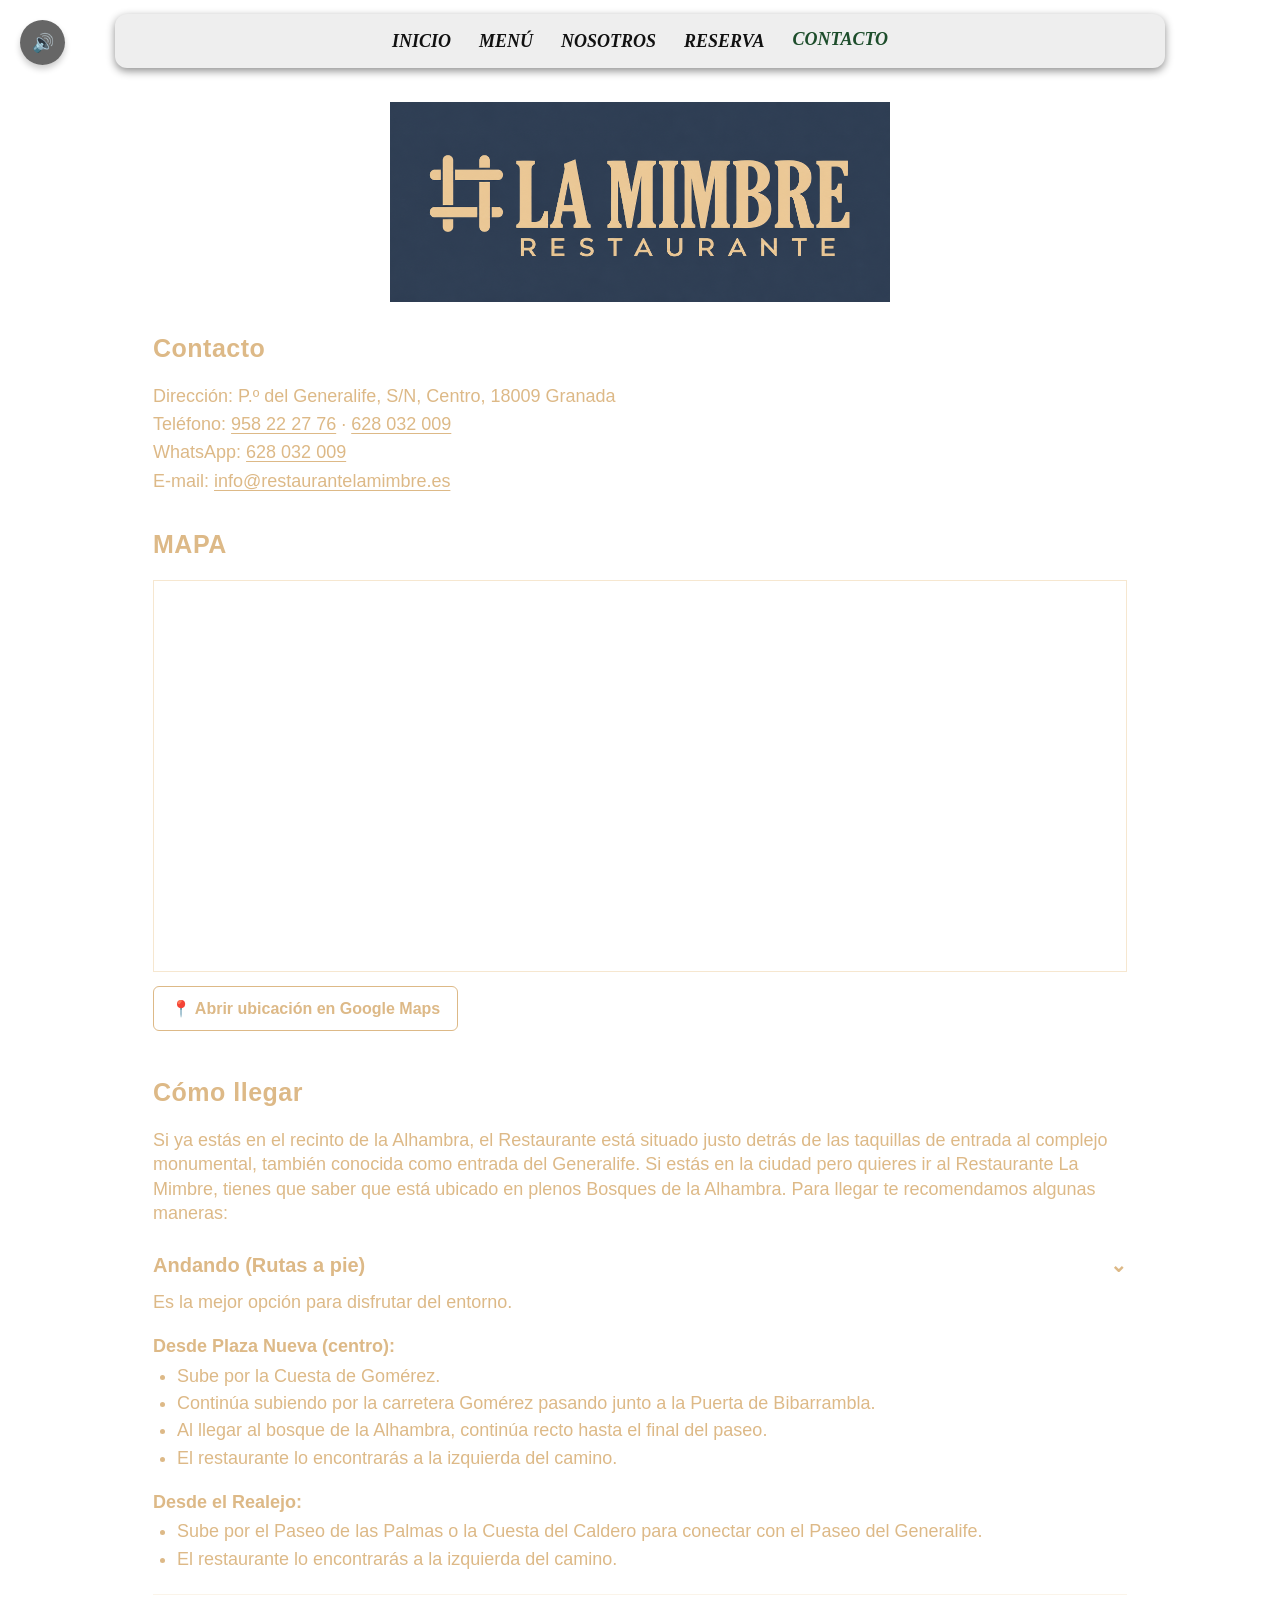
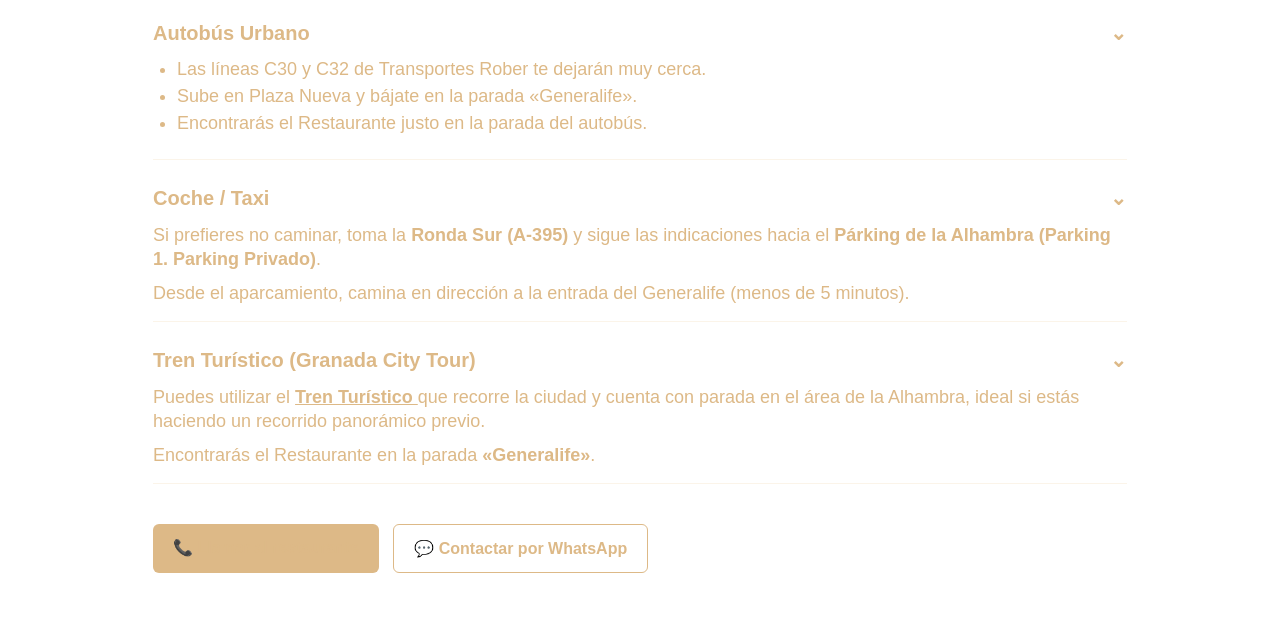
==== contacto.html @ 8bceaeaf "audio Global" ====
<!DOCTYPE html>
<html lang="es">
<head>
  <meta charset="UTF-8">
  <meta name="viewport" content="width=device-width, initial-scale=1.0">
  <meta name="description" content="Contacto, ubicación y cómo llegar al Restaurante La Mimbre en Granada.">
  <title>Contacto | Restaurante La Mimbre</title>

  <!-- Estilos del navbar unificado y de la página de contacto -->
  <link rel="stylesheet" href="inicio-styles.css">
  <link rel="stylesheet" href="contacto-styles.css">
  <!--Estilos boton sonido-->
  <link rel="stylesheet" href="botonAudioGlobal.css">

  <!-- Scripts de la navegación unificada y de interacción de contacto -->
  <script src="inicio-main.js" defer></script>
  <script src="contacto-main.js" defer></script>
  <!--conexion con audioGlobal.js-->
  <script src="audioGlobal.js" defer></script>
</head>

<body>
    <!-- Audio y Botón Global -->
    <audio id="mi-audio" src="audio/audio1.mp3" preload="auto"></audio>
    <button id="audio-btn">🔊</button>
  <!-- ==================== NAVEGACIÓN UNIFICADA ==================== -->
  <header class="cabecera">
    <nav class="nav">
      <a href="index.html" class="logo-mini">LA MIMBRE</a>

      <button class="menu-toggle" id="menuToggle" aria-label="Abrir menú">
        ☰
      </button>

      <div class="nav-links" id="navLinks">
        <a href="index.html">INICIO</a>
        <a href="menu.html">MENÚ</a>
        <a href="nosotros.html">NOSOTROS</a>
        <a href="reserva.html">RESERVA</a>
        <a href="contacto.html" class="active">CONTACTO</a>
      </div>
    </nav>
  </header>

  <main class="contacto">

    <!-- CABECERA DE SECCIÓN -->
    <header class="contacto-header">
      <img
        src="img/Logotipo elegante de La Mimbre.png"
        alt="La Mimbre Restaurante"
        class="logo-restaurante"
      >
    </header>

    <!-- DATOS DE CONTACTO -->
    <section class="datos-contacto" aria-labelledby="titulo-contacto">
      <h2 id="titulo-contacto">Contacto</h2>

      <address>
        <p>
          <strong>Dirección:</strong>
          P.º del Generalife, S/N, Centro, 18009 Granada
        </p>

        <p>
          <strong>Teléfono:</strong>
          <a href="tel:+34958222776">958 22 27 76</a>
          ·
          <a href="tel:+34628032009">628 032 009</a>
        </p>

        <p>
          <strong>WhatsApp:</strong>
          <a href="https://wa.me/34628032009" target="_blank" rel="noopener noreferrer">
            628 032 009
          </a>
        </p>

        <p>
          <strong>E-mail:</strong>
          <a href="mailto:info@restaurantelamimbre.es">
            info@restaurantelamimbre.es
          </a>
        </p>
      </address>
    </section>

    <!-- MAPA -->
    <section class="mapa-section" aria-labelledby="titulo-mapa">
      <div class="section-title">
        <h2 id="titulo-mapa">MAPA</h2>
      </div>

      <div class="mapa-wrapper">
        <iframe
          title="Ubicación del Restaurante La Mimbre en Granada"
          src="https://www.google.com/maps?cid=11474208141395681330&hl=es&gl=ES&output=embed"
          loading="lazy"
          referrerpolicy="no-referrer-when-downgrade"
          allowfullscreen>
        </iframe>
      </div>

      <a
        class="btn-mapa"
        href="https://www.google.com/maps?cid=11474208141395681330&g_mp=CiVnb29nbGUubWFwcy5wbGFjZXMudjEuUGxhY2VzLkdldFBsYWNlEAMYASAF&hl=es&gl=ES&source=embed"
        target="_blank"
        rel="noopener noreferrer">
        📍 Abrir ubicación en Google Maps
      </a>
    </section>

    <!-- CÓMO LLEGAR -->
    <section class="como-llegar" aria-labelledby="titulo-como-llegar">
      <h2 id="titulo-como-llegar">Cómo llegar</h2>

      <p class="introduccion">
        Si ya estás en el recinto de la Alhambra, el Restaurante está situado
        justo detrás de las taquillas de entrada al complejo monumental,
        también conocida como entrada del Generalife.
        Si estás en la ciudad pero quieres ir al Restaurante La Mimbre,
        tienes que saber que está ubicado en plenos Bosques de la Alhambra.
        Para llegar te recomendamos algunas maneras:
      </p>

      <!-- ANDANDO -->
      <article class="ruta">
        <button class="ruta-titulo" type="button" aria-expanded="true">
          <span>Andando (Rutas a pie)</span>
          <span class="flecha" aria-hidden="true">⌄</span>
        </button>

        <div class="ruta-contenido">
          <p>Es la mejor opción para disfrutar del entorno.</p>

          <h3>Desde Plaza Nueva (centro):</h3>
          <ul>
            <li>Sube por la Cuesta de Gomérez.</li>
            <li>
              Continúa subiendo por la carretera Gomérez pasando junto
              a la Puerta de Bibarrambla.
            </li>
            <li>
              Al llegar al bosque de la Alhambra, continúa recto hasta
              el final del paseo.
            </li>
            <li>
              El restaurante lo encontrarás a la izquierda del camino.
            </li>
          </ul>

          <h3>Desde el Realejo:</h3>
          <ul>
            <li>
              Sube por el Paseo de las Palmas o la Cuesta del Caldero
              para conectar con el Paseo del Generalife.
            </li>
            <li>El restaurante lo encontrarás a la izquierda del camino.</li>
          </ul>
        </div>
      </article>

      <!-- AUTOBÚS -->
      <article class="ruta">
        <button class="ruta-titulo" type="button" aria-expanded="true">
          <span>Autobús Urbano</span>
          <span class="flecha" aria-expanded="true">
            <span class="flecha" aria-hidden="true">⌄</span>
          </span>
        </button>

        <div class="ruta-contenido">
          <ul>
            <li>
              Las líneas C30 y C32 de Transportes Rober te dejarán muy cerca.
            </li>
            <li>
              Sube en Plaza Nueva y bájate en la parada «Generalife».
            </li>
            <li>
              Encontrarás el Restaurante justo en la parada del autobús.
            </li>
          </ul>
        </div>
      </article>

      <!-- COCHE / TAXI -->
      <article class="ruta">
        <button class="ruta-titulo" type="button" aria-expanded="true">
          <span>Coche / Taxi</span>
          <span class="flecha" aria-hidden="true">⌄</span>
        </button>

        <div class="ruta-contenido">
          <p>
            Si prefieres no caminar, toma la <strong>Ronda Sur (A-395)</strong>
            y sigue las indicaciones hacia el <strong>Párking de la Alhambra
            (Parking 1. Parking Privado)</strong>.
          </p>
          <p>
            Desde el aparcamiento, camina en dirección a la entrada del
            Generalife (menos de 5 minutos).
          </p>
        </div>
      </article>

      <!-- TREN TURÍSTICO -->
      <article class="ruta">
        <button class="ruta-titulo" type="button" aria-expanded="true">
          <span>Tren Turístico (Granada City Tour)</span>
          <span class="flecha" aria-hidden="true">⌄</span>
        </button>

        <div class="ruta-contenido">
          <p>
            Puedes utilizar el
            <a
              href="https://granada.city-tour.com/es"
              target="_blank"
              rel="noopener noreferrer">
              Tren Turístico
            </a>
            que recorre la ciudad y cuenta con parada en el área de la
            Alhambra, ideal si estás haciendo un recorrido panorámico previo.
          </p>

          <p>
            Encontrarás el Restaurante en la parada
            <strong>«Generalife»</strong>.
          </p>
        </div>
      </article>
    </section>

    <!-- ACCIONES -->
    <section class="acciones" aria-label="Acciones de contacto">
      <a class="boton boton-principal" href="tel:+34958222776">
        📞 Llamar al restaurante
      </a>

      <a
        class="boton boton-secundario"
        href="https://wa.me/34628032009"
        target="_blank"
        rel="noopener noreferrer">
        💬 Contactar por WhatsApp
      </a>
    </section>

  </main>

</body>
</html>
---- inicio-styles.css ----
/* =========================================================
   LA MIMBRE - INICIO Y ESTILOS DE NAVEGACIÓN UNIFICADOS
   Archivo: inicio-styles.css
   ========================================================= */

* {
    margin: 0;
    padding: 0;
    box-sizing: border-box;
}

html {
    scroll-behavior: smooth;
}

body {
    background-color: #1d4d2b; /* Verde original */
    color: #ffffff;
    font-family: Arial, Helvetica, sans-serif;
    line-height: 1.35;
    width: 100%;
    transition: background-color 0.3s ease, color 0.3s ease;
}

img {
    display: block;
    max-width: 100%;
}

a {
    color: inherit;
}

/* ---------- VARIABLES DE TEMA ---------- */
:root {
    --verde: #1d4d2b;
    --verde-oscuro: #153c21;
    --crema: #f1eee8;
    --marron: #713700;
    --negro: #111111;
    --blanco: #ffffff;
    
    /* Configuración Navbar Modo Claro */
    --nav-bg: #eeeeee;
    --nav-text: #111111;
    --sombra: 0 3px 8px rgba(0, 0, 0, 0.45);
}

/* ---------- REGLAS DE MODO OSCURO GLOBAL ---------- */
body.dark-mode {
    --nav-bg: #1e1e1e;
    --nav-text: #f0f0f0;
    background-color: #121212 !important;
    color: #e0e0e0 !important;
}

body.dark-mode .nav,
body.dark-mode .nav-links {
    background-color: var(--nav-bg) !important;
}

body.dark-mode .nav-links a,
body.dark-mode .logo-mini,
body.dark-mode .lang-selector,
body.dark-mode .menu-toggle {
    color: var(--nav-text) !important;
}

body.dark-mode .nav-links a:hover,
body.dark-mode .nav-links a.active {
    color: #81c784 !important;
}

/* ---------- NAVEGACIÓN ---------- */

.cabecera {
    position: sticky;
    top: 0;
    z-index: 1000;
    padding: 14px 0;
    background: transparent;
    width: 100%;
}

.nav {
    width: min(90%, 1050px);
    margin: 0 auto;
    min-height: 54px;
    padding: 0 20px;
    display: flex;
    align-items: center;
    justify-content: space-between;
    background-color: var(--nav-bg);
    border-radius: 12px;
    box-shadow: var(--sombra);
    position: relative;
    transition: background-color 0.3s ease;
}

.logo-mini {
    display: none;
}

.nav-links {
    display: flex;
    align-items: center;
    justify-content: center;
    gap: 28px;
    width: 100%;
}

.nav-links a {
    color: var(--nav-text);
    text-decoration: none;
    font-family: Georgia, "Times New Roman", serif;
    font-weight: bold;
    font-style: italic;
    font-size: 18px;
    transition: 0.25s;
}

.nav-links a:hover,
.nav-links a.active {
    transform: translateY(-2px);
    color: var(--verde);
}

/* ---------- CONTROLES DE MODO OSCURO E IDIOMA ---------- */

.nav-controls {
    display: flex;
    align-items: center;
    gap: 12px;
    z-index: 1001;
}

.control-btn {
    background: transparent;
    border: none;
    font-size: 1.2rem;
    cursor: pointer;
    transition: transform 0.2s ease;
}

.control-btn:hover {
    transform: scale(1.15);
}

.lang-selector {
    display: flex;
    align-items: center;
    gap: 4px;
    font-size: 0.85rem;
    font-weight: 600;
    color: var(--nav-text);
}

.lang-btn {
    background: transparent;
    border: none;
    color: var(--nav-text);
    cursor: pointer;
    font-weight: 600;
    opacity: 0.5;
    transition: opacity 0.2s;
}

.lang-btn.active, .lang-btn:hover {
    opacity: 1;
    text-decoration: underline;
}

.menu-toggle {
    display: none;
    border: 0;
    background: transparent;
    font-size: 28px;
    color: var(--nav-text);
    cursor: pointer;
    z-index: 1001;
}

/* ---------- ELEMENTOS GENERALES E INICIO ---------- */

.seccion {
    padding: 30px 20px;
}

.contenido-centro {
    max-width: 900px;
    margin: 0 auto 25px;
    text-align: center;
}

h2 {
    font-family: Impact, Haettenschweiler, "Arial Narrow Bold", sans-serif;
    letter-spacing: 0.5px;
}

.btn {
    display: inline-block;
    padding: 9px 16px;
    border: 1px solid #222222;
    border-radius: 10px;
    background-color: #eeeeee;
    color: #111111;
    text-decoration: none;
    cursor: pointer;
    font-family: Georgia, "Times New Roman", serif;
    font-size: 18px;
    box-shadow: var(--sombra);
    transition: transform 0.2s, background-color 0.2s;
}

.btn:hover {
    transform: translateY(-2px);
    background-color: #ffffff;
}

.hero {
    min-height: 270px;
    padding: 50px 20px 35px;
    display: flex;
    flex-direction: column;
    align-items: center;
    justify-content: center;
    gap: 22px;
}

.logo-principal {
    width: min(82%, 550px);
    border-radius: 12px;
    box-shadow: var(--sombra);
}

.platos {
    background-color: var(--verde);
}

body.dark-mode .platos,
body.dark-mode .equipo,
body.dark-mode .historia,
body.dark-mode .footer {
    background-color: transparent !important;
}

.platos h2,
.entorno h2,
.equipo h2 {
    font-size: 28px;
    margin-bottom: 8px;
}

.platos p,
.entorno p,
.equipo p {
    font-size: 17px;
}

.galeria-platos {
    width: min(100%, 850px);
    margin: 0 auto;
    display: grid;
    grid-template-columns: repeat(3, 1fr);
    gap: 4px;
}

.galeria-platos img {
    width: 100%;
    aspect-ratio: 1.45 / 1;
    object-fit: cover;
    transition: transform 0.25s, filter 0.25s;
}

.galeria-platos img:hover {
    transform: scale(1.03);
    filter: brightness(1.1);
    position: relative;
    z-index: 2;
}

.entorno {
    padding-bottom: 0;
}

.imagen-destacada {
    position: relative;
    width: 100%;
    height: 520px;
    margin: 20px 0 0;
    padding: 0;
    overflow: hidden;
    height: 520px;
    margin: 20px 0 0;
    padding: 0;
    overflow: hidden;
}

.imagen-destacada img {
    position: absolute;
    top: -10%;
    left: 0;
    position: absolute;
    top: -10%;
    left: 0;
    width: 100%;
    height: 120%;
    height: 120%;
    object-fit: cover;
    will-change: transform;
}

<<<<<<< HEAD
.equipo {
=======
/* ---------- EQUIPO ---------- */

.seccion equipo {
>>>>>>> 7772c8f0b1e383fd7a5dce664b2c5ea99a27043d
    background-color: var(--verde);
    margin-top: 30px;
    padding-top: 0;
    margin-top: 30px;
    padding-top: 0;
}

.equipo-contenido {
    width: min(100%, 950px);
    margin: auto;
    display: grid;
    grid-template-columns: 0.9fr 1.4fr;
    align-items: center;
    gap: 25px;
}

.foto-equipo {
    width: 100%;
    max-height: 330px;
    object-fit: cover;
    border-radius: 12px;
}

.equipo-contenido>div {
    text-align: center;
}

.cita {
    padding: 35px 25px;
    background-color: var(--marron);
    text-align: center;
}

body.dark-mode .cita {
    background-color: #242424 !important;
}

.cita blockquote {
    max-width: 850px;
    margin: auto;
    font-size: 18px;
    font-style: normal;
}

.autor-cita {
    margin-top: 15px;
    font-size: 15px;
}

.avatar {
    width: 55px;
    height: 55px;
    object-fit: cover;
    border-radius: 50%;
    margin: 0 auto 5px;
}

.historia {
    background-color: var(--verde);
}

.historia-imagen {
    position: relative;
    width: 100%;
    height: 400px;
    width: 100%;
    height: 400px;
    overflow: hidden;
}

.historia-imagen img {
    position: absolute;
    top: -10%;
    left: 0;
    position: absolute;
    top: -10%;
    left: 0;
    width: 100%;
    height: 120%;
    height: 120%;
    object-fit: cover;
    object-position: center;
    object-position: center;
    filter: grayscale(100%) brightness(0.55);
    will-change: transform;
    will-change: transform;
}

.historia-imagen h2 {
    position: absolute;
    top: 50%;
    left: 50%;
    width: 90%;
    transform: translate(-50%, -50%);
    text-align: center;
    font-size: clamp(22px, 4vw, 42px);
    color: white;
}

.footer {
    padding: 40px 20px 20px;
    background-color: var(--verde);
}

.footer-contenido {
    max-width: 1000px;
    margin: 0 auto;
    display: grid;
    grid-template-columns: 1fr 1fr;
    gap: 40px;
    align-items: start;
}

.logo-footer {
    width: min(100%, 380px);
    border-radius: 8px;
    display: block;
}

.footer-marca h2,
.footer-contacto h2 {
    margin-top: 15px;
    font-size: 22px;
    font-family: Impact, sans-serif;
    font-weight: normal;
}

.footer-contacto p {
    margin-bottom: 6px;
    font-size: 16px;
}

.footer-contacto a {
    text-decoration: underline;
}

.redes {
    display: flex;
    gap: 12px;
    margin-top: 20px;
}

.redes a {
    width: 42px;
    height: 42px;
    display: grid;
    place-items: center;
    border-radius: 50%;
    background-color: #eeeeee;
    color: #111111;
    font-size: 20px;
    font-weight: bold;
    text-decoration: none;
    transition: transform 0.2s, background-color 0.2s;
}

.redes a:hover {
    transform: translateY(-3px);
    background-color: #ffffff;
}

.copyright {
    max-width: 1000px;
    margin: 35px auto 0;
    padding-top: 15px;
    border-top: 1px solid rgba(255, 255, 255, 0.3);
    text-align: center;
    font-size: 13px;
}

/* ---------- RESPONSIVO (MÓVIL) ---------- */

@media (max-width: 800px) {
    .nav {
        width: 92%;
    }
    .nav-links {
        gap: 15px;
    }
    .nav-links a {
        font-size: 15px;
    }
    .equipo-contenido,
    .footer-contenido {
        grid-template-columns: 1fr;
        gap: 30px;
    }
}

@media (max-width: 600px) {
    body {
        font-size: 15px;
    }

    .cabecera {
        padding: 10px 0;
    }

    .nav {
        position: relative;
        min-height: 48px;
        justify-content: space-between;
        padding: 0 14px;
    }

    .logo-mini {
        display: block;
        color: var(--nav-text);
        text-decoration: none;
        font-family: Georgia, "Times New Roman", serif;
        font-weight: bold;
        font-style: italic;
        font-size: 16px;
    }

    .menu-toggle {
        display: block !important;
    }

    .nav-links {
        display: none;
        position: absolute;
        top: 55px;
        left: 0;
        right: 0;
        padding: 15px;
        flex-direction: column;
        gap: 16px;
        background-color: var(--nav-bg);
        border-radius: 10px;
        box-shadow: var(--sombra);
        z-index: 1000;
    }

    .nav-links.active {
        display: flex !important;
    }

    .nav-links a {
        font-size: 16px;
    }

    .hero {
        min-height: 230px;
        padding-top: 30px;
    }

    .logo-principal {
        width: 92%;
    }

    .galeria-platos {
        grid-template-columns: 1fr;
    }
}

.aparecer {
    opacity: 0;
    transform: translateY(20px);
    transition: opacity 0.7s ease, transform 0.7s ease;
}

.aparecer.mostrar {
    opacity: 1;
    transform: translateY(0);
}
---- contacto-styles.css ----
/* =========================================================
   CONTACTO - RESTAURANTE LA MIMBRE
   Archivo: contacto-styles.css
   ========================================================= */

:root {
<<<<<<< HEAD
  --azul-fondo: #2F3E53;
  --dorado: #DDB987;
  --dorado-claro: #f0c98d;
  --azul-enlace: #2498d8;
=======
  --azul-fondo:  #2F3E53;
  --dorado: #DDB987;
>>>>>>> 7772c8f0b1e383fd7a5dce664b2c5ea99a27043d
  --sombra: rgba(0, 0, 0, 0.20);
}

* {
  box-sizing: border-box;
}

html {
  scroll-behavior: smooth;
}

body {
  margin: 0;
  background: var(--azul-fondo);
  color: var(--dorado);
  font-family: Arial, Helvetica, sans-serif;
  line-height: 1.35;
  min-height: 100vh;
  transition: background-color 0.3s ease, color 0.3s ease;
}

/* ---------- MODO OSCURO (CAMBIA SOLO FONDO Y COLOR DE TEXTO) ---------- */
body.dark-mode {
  background-color: #121212 !important;
  color: #DDB987 !important;
}

body.dark-mode .ruta-titulo,
body.dark-mode h2,
body.dark-mode h3,
body.dark-mode p,
body.dark-mode address {
  color: #DDB987 !important;
}

body.dark-mode .btn-mapa,
body.dark-mode .boton-secundario {
  border-color: #DDB987 !important;
  color: #DDB987 !important;
}

body.dark-mode .btn-mapa:hover,
body.dark-mode .boton-secundario:hover {
  background: #DDB987 !important;
  color: #121212 !important;
}

a {
  color: var(--dorado);
}

a:hover {
  color: var(--dorado-claro);
}

/* ---------- CONTENEDOR PRINCIPAL ---------- */
.contacto {
  width: min(100%, 1050px);
  margin: 0 auto;
  padding: 20px 38px 60px;
}

/* LOGO DE SECCIÓN */
.logo-restaurante {
  display: block;
  width: min(100%, 500px);
  height: auto;
  margin: 0 auto 30px;
}

/* TÍTULOS */
h2 {
  margin: 0 0 18px;
  font-family: Arial, Helvetica, sans-serif;
  font-size: 25px;
  font-weight: 800;
}

h3 {
  margin: 20px 0 3px;
  font-size: 18px;
}

/* DATOS DE CONTACTO */
.datos-contacto {
  margin-bottom: 35px;
}

.datos-contacto address {
  font-style: normal;
  font-size: 18px;
}

.datos-contacto p {
  margin: 4px 0;
}

.datos-contacto strong {
  font-weight: 400;
}

.datos-contacto a {
  text-decoration: underline;
  text-underline-offset: 3px;
}

/* MAPA */
.mapa-section {
  margin-bottom: 45px;
}

.section-title {
  margin-bottom: 14px;
}

.mapa-wrapper {
  width: 100%;
  min-height: 390px;
  overflow: hidden;
  border: 1px solid rgba(230, 185, 120, 0.35);
  box-shadow: 0 8px 20px var(--sombra);
}

.mapa-wrapper iframe {
  display: block;
  width: 100%;
  height: 390px;
  border: 0;
}

.btn-mapa {
  display: inline-block;
  margin-top: 14px;
  padding: 11px 17px;
  border: 1px solid var(--dorado);
  border-radius: 6px;
  text-decoration: none;
  font-weight: 700;
  transition: 0.2s ease;
}

.btn-mapa:hover {
  background: var(--dorado);
  color: var(--azul-fondo);
}

/* CÓMO LLEGAR */
.como-llegar {
  font-size: 18px;
}

.introduccion {
  margin: 0 0 22px;
}

/* RUTAS (ACORDEÓN) */
.ruta {
  margin: 0 0 20px;
  padding-bottom: 5px;
  border-bottom: 1px solid rgba(230, 185, 120, 0.16);
}

.ruta-titulo {
  width: 100%;
  display: flex;
  align-items: center;
  justify-content: space-between;
  gap: 20px;
  padding: 5px 0;
  border: 0;
  background: transparent;
  color: var(--dorado);
  font: inherit;
  font-weight: 800;
  font-size: 20px;
  text-align: left;
  cursor: pointer;
}

.ruta-titulo[aria-expanded="false"] .flecha {
  transform: rotate(-90deg);
}

.ruta-contenido {
  overflow: hidden;
  max-height: 1000px;
  transition: max-height 0.3s ease, opacity 0.25s ease;
  opacity: 1;
}

.ruta-contenido p {
  margin: 6px 0 10px;
}

.ruta-contenido ul {
  margin: 5px 0 18px;
  padding-left: 24px;
}

.ruta-contenido li {
  margin: 3px 0;
}

.ruta-contenido a {
  font-weight: 700;
}

/* BOTONES DE ACCIÓN */
.acciones {
  display: flex;
  flex-wrap: wrap;
  gap: 14px;
  margin-top: 40px;
}

.boton {
  display: inline-block;
  padding: 13px 20px;
  border-radius: 6px;
  text-decoration: none;
  font-weight: 800;
  transition: 0.2s ease;
}

.boton-principal {
  background: var(--dorado);
  color: var(--azul-fondo);
}

.boton-principal:hover {
  background: var(--dorado-claro);
  color: var(--azul-fondo);
}

.boton-secundario {
  border: 1px solid var(--dorado);
  background: transparent;
  color: var(--dorado);
}

.boton-secundario:hover {
  background: var(--dorado);
  color: var(--azul-fondo);
}

/* RESPONSIVE */
@media (max-width: 700px) {
  .contacto {
    padding: 15px 20px 45px;
  }

  .datos-contacto address,
  .como-llegar {
    font-size: 16px;
  }

  .mapa-wrapper,
  .mapa-wrapper iframe {
    min-height: 300px;
    height: 300px;
  }

  .ruta-titulo {
    font-size: 18px;
  }

  .acciones {
    flex-direction: column;
  }

  .boton {
    text-align: center;
  }
}

@media (max-width: 420px) {
  .contacto {
    padding-left: 15px;
    padding-right: 15px;
  }
}

/* ACCESIBILIDAD */
button:focus-visible,
a:focus-visible {
  outline: 3px solid var(--azul-enlace);
  outline-offset: 3px;
}
---- botonAudioGlobal.css ----
/* Botón de sonido fijo arriba a la izquierda */
#audio-btn {
    position: fixed;
    top: 20px;
    left: 20px;
    z-index: 9999;
    background-color: rgba(0, 0, 0, 0.6);
    color: white;
    border: none;
    border-radius: 50%;
    width: 45px;
    height: 45px;
    font-size: 18px;
    cursor: pointer;
    display: flex;
    align-items: center;
    justify-content: center;
    box-shadow: 0 4px 6px rgba(0,0,0,0.2);
    transition: background-color 0.2s, transform 0.2s;
}

#audio-btn:hover {
    background-color: rgba(0, 0, 0, 0.8);
    transform: scale(1.05);
}
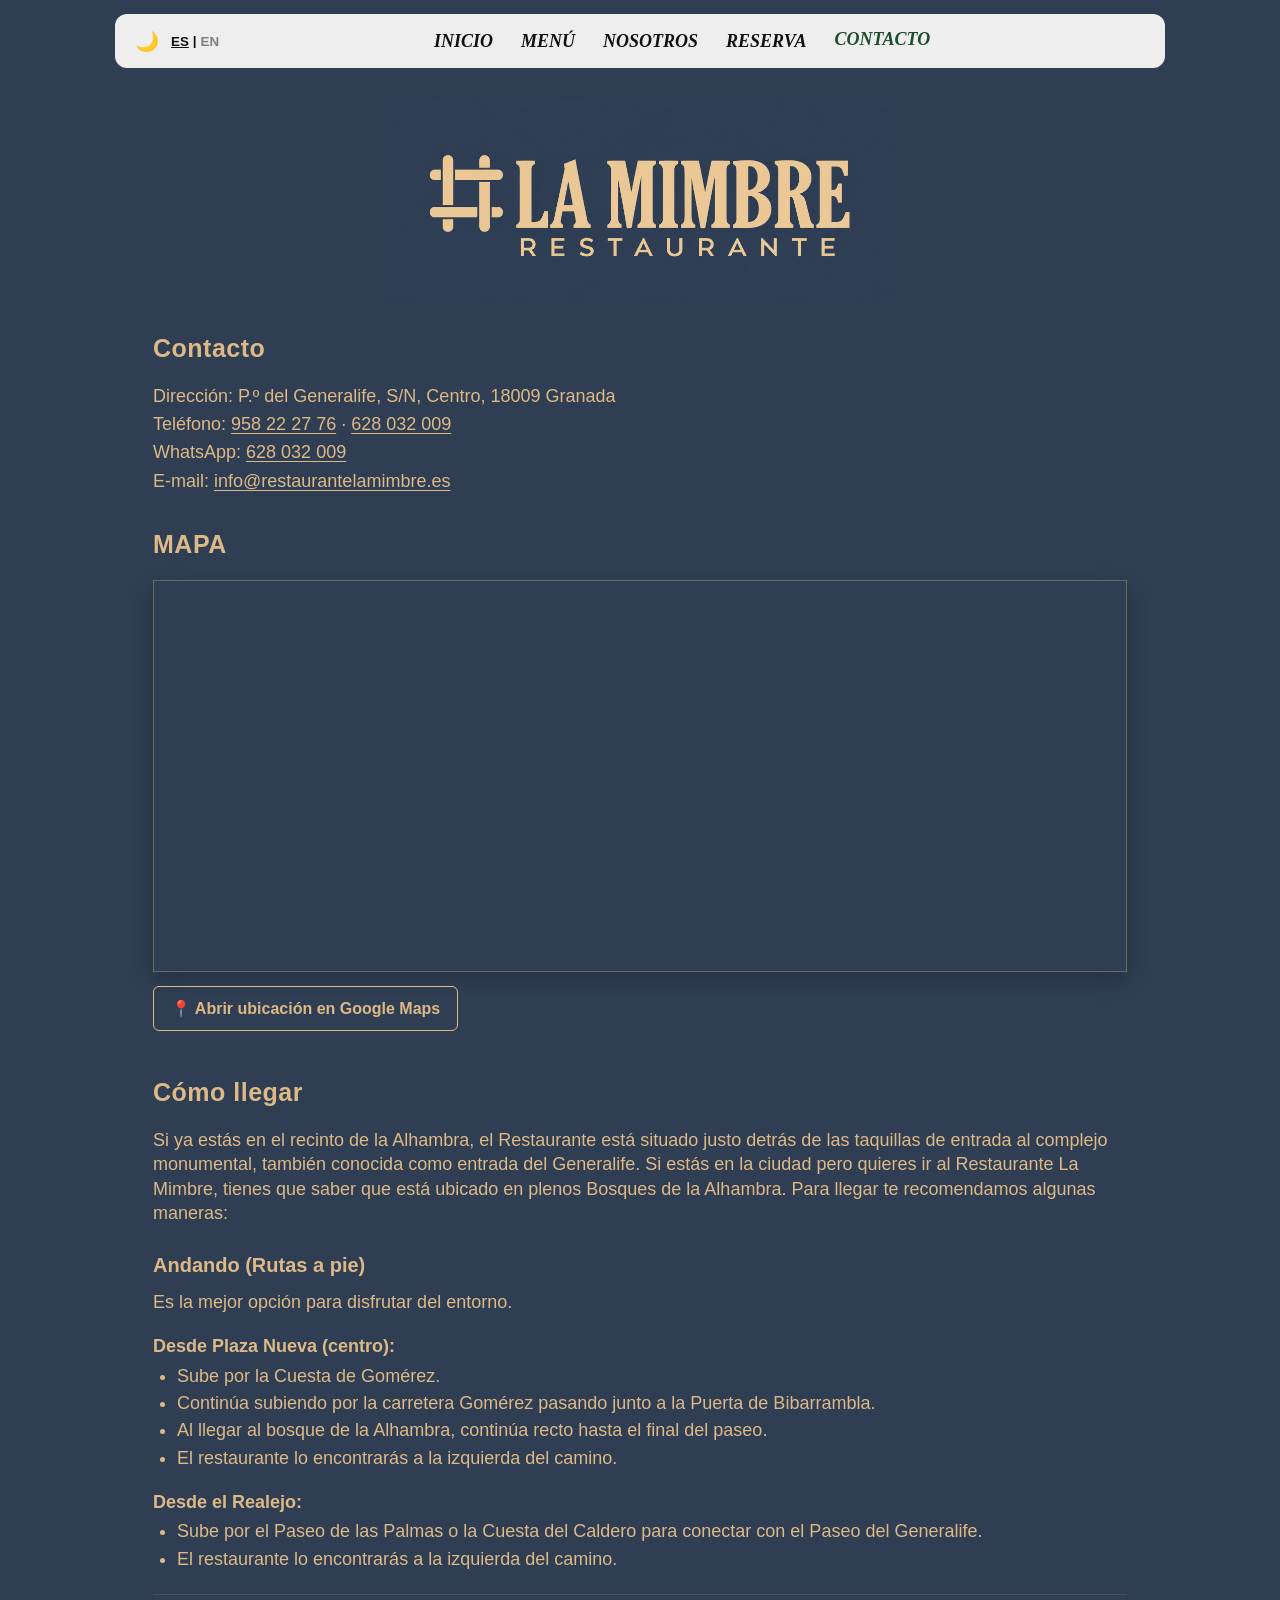
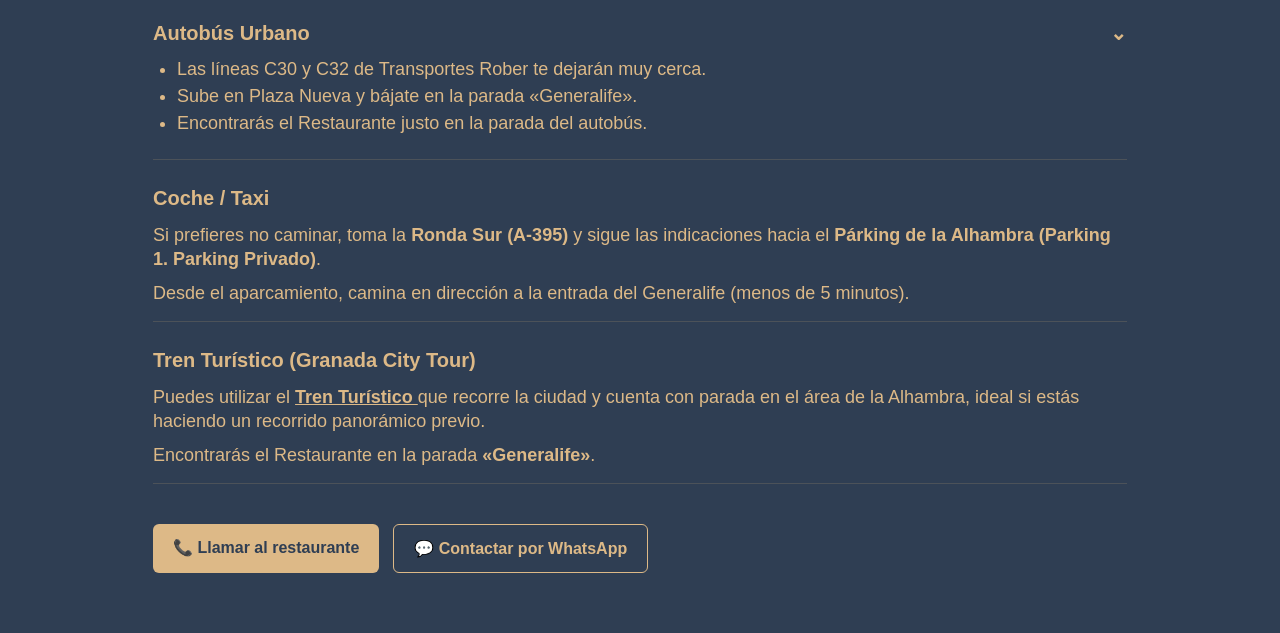
==== commit 8b6b49cc: "solucion navbar" ====
--- a/contacto.html
+++ b/contacto.html
@@ -9,42 +9,50 @@
   <!-- Estilos del navbar unificado y de la página de contacto -->
   <link rel="stylesheet" href="inicio-styles.css">
   <link rel="stylesheet" href="contacto-styles.css">
-  <!--Estilos boton sonido-->
-  <link rel="stylesheet" href="botonAudioGlobal.css">
 
   <!-- Scripts de la navegación unificada y de interacción de contacto -->
   <script src="inicio-main.js" defer></script>
   <script src="contacto-main.js" defer></script>
-  <!--conexion con audioGlobal.js-->
-  <script src="audioGlobal.js" defer></script>
+
+  <!-- Scripts de modo oscuro e idioma -->
+  <script src="theme-lang.js" defer></script>
 </head>
 
 <body>
-    <!-- Audio y Botón Global -->
-    <audio id="mi-audio" src="audio/audio1.mp3" preload="auto"></audio>
-    <button id="audio-btn">🔊</button>
+
   <!-- ==================== NAVEGACIÓN UNIFICADA ==================== -->
   <header class="cabecera">
-    <nav class="nav">
-      <a href="index.html" class="logo-mini">LA MIMBRE</a>
-
-      <button class="menu-toggle" id="menuToggle" aria-label="Abrir menú">
-        ☰
-      </button>
-
-      <div class="nav-links" id="navLinks">
-        <a href="index.html">INICIO</a>
-        <a href="menu.html">MENÚ</a>
-        <a href="nosotros.html">NOSOTROS</a>
-        <a href="reserva.html">RESERVA</a>
-        <a href="contacto.html" class="active">CONTACTO</a>
-      </div>
-    </nav>
+      <nav class="nav">
+          <a href="index.html" class="logo-mini">LA MIMBRE</a>
+
+          <!-- Controles de Modo Oscuro e Idioma -->
+          <div class="nav-controls">
+              <button id="themeToggle" class="control-btn" aria-label="Cambiar tema">🌙</button>
+              <div class="lang-selector">
+                  <button id="langEs" class="lang-btn active">ES</button>
+                  <span>|</span>
+                  <button id="langEn" class="lang-btn">EN</button>
+              </div>
+          </div>
+
+          <button class="menu-toggle" id="menuToggle" aria-label="Abrir menú">
+              ☰
+          </button>
+
+          <div class="nav-links" id="navLinks">
+              <a href="index.html" data-i18n="nav.home">INICIO</a>
+              <a href="menu.html" data-i18n="nav.menu">MENÚ</a>
+              <a href="nosotros.html" data-i18n="nav.about">NOSOTROS</a>
+              <a href="reserva.html" data-i18n="nav.reservations">RESERVA</a>
+              <a href="contacto.html" class="active" data-i18n="nav.contact">CONTACTO</a>
+          </div>
+      </nav>
   </header>
 
+  <!-- ==================== CONTENEDOR PRINCIPAL ==================== -->
   <main class="contacto">
 
-    <!-- CABECERA DE SECCIÓN -->
+    <!-- LOGO DE LA SECCIÓN -->
     <header class="contacto-header">
       <img
         src="img/Logotipo elegante de La Mimbre.png"
@@ -128,7 +136,6 @@
       <article class="ruta">
         <button class="ruta-titulo" type="button" aria-expanded="true">
           <span>Andando (Rutas a pie)</span>
-          <span class="flecha" aria-hidden="true">⌄</span>
         </button>
 
         <div class="ruta-contenido">
@@ -165,9 +172,7 @@
       <article class="ruta">
         <button class="ruta-titulo" type="button" aria-expanded="true">
           <span>Autobús Urbano</span>
-          <span class="flecha" aria-expanded="true">
-            <span class="flecha" aria-hidden="true">⌄</span>
-          </span>
+          <span class="flecha" aria-hidden="true">⌄</span>
         </button>
 
         <div class="ruta-contenido">
@@ -189,7 +194,6 @@
       <article class="ruta">
         <button class="ruta-titulo" type="button" aria-expanded="true">
           <span>Coche / Taxi</span>
-          <span class="flecha" aria-hidden="true">⌄</span>
         </button>
 
         <div class="ruta-contenido">
@@ -209,7 +213,6 @@
       <article class="ruta">
         <button class="ruta-titulo" type="button" aria-expanded="true">
           <span>Tren Turístico (Granada City Tour)</span>
-          <span class="flecha" aria-hidden="true">⌄</span>
         </button>
 
         <div class="ruta-contenido">
--- a/inicio-styles.css
+++ b/inicio-styles.css
@@ -310,13 +310,7 @@
     will-change: transform;
 }
 
-<<<<<<< HEAD
 .equipo {
-=======
-/* ---------- EQUIPO ---------- */
-
-.seccion equipo {
->>>>>>> 7772c8f0b1e383fd7a5dce664b2c5ea99a27043d
     background-color: var(--verde);
     margin-top: 30px;
     padding-top: 0;
@@ -506,6 +500,25 @@
     }
 }
 
+/* ---------- RESPONSIVO (MÓVIL) ---------- */
+
+@media (max-width: 800px) {
+    .nav {
+        width: 92%;
+    }
+    .nav-links {
+        gap: 15px;
+    }
+    .nav-links a {
+        font-size: 15px;
+    }
+    .equipo-contenido,
+    .footer-contenido {
+        grid-template-columns: 1fr;
+        gap: 30px;
+    }
+}
+
 @media (max-width: 600px) {
     body {
         font-size: 15px;
@@ -536,27 +549,31 @@
         display: block !important;
     }
 
+    /* ESCONDER POR DEFECTO EN MÓVIL */
     .nav-links {
-        display: none;
+        display: none !important;
         position: absolute;
-        top: 55px;
+        top: 60px;
         left: 0;
         right: 0;
-        padding: 15px;
+        padding: 20px;
         flex-direction: column;
         gap: 16px;
         background-color: var(--nav-bg);
         border-radius: 10px;
         box-shadow: var(--sombra);
         z-index: 1000;
-    }
-
+        text-align: center;
+    }
+
+    /* MOSTRAR CUANDO SE ACTIVA EL MENÚ */
     .nav-links.active {
         display: flex !important;
     }
 
     .nav-links a {
         font-size: 16px;
+        padding: 8px 0;
     }
 
     .hero {
--- a/contacto-styles.css
+++ b/contacto-styles.css
@@ -4,15 +4,10 @@
    ========================================================= */
 
 :root {
-<<<<<<< HEAD
   --azul-fondo: #2F3E53;
   --dorado: #DDB987;
   --dorado-claro: #f0c98d;
   --azul-enlace: #2498d8;
-=======
-  --azul-fondo:  #2F3E53;
-  --dorado: #DDB987;
->>>>>>> 7772c8f0b1e383fd7a5dce664b2c5ea99a27043d
   --sombra: rgba(0, 0, 0, 0.20);
 }
 
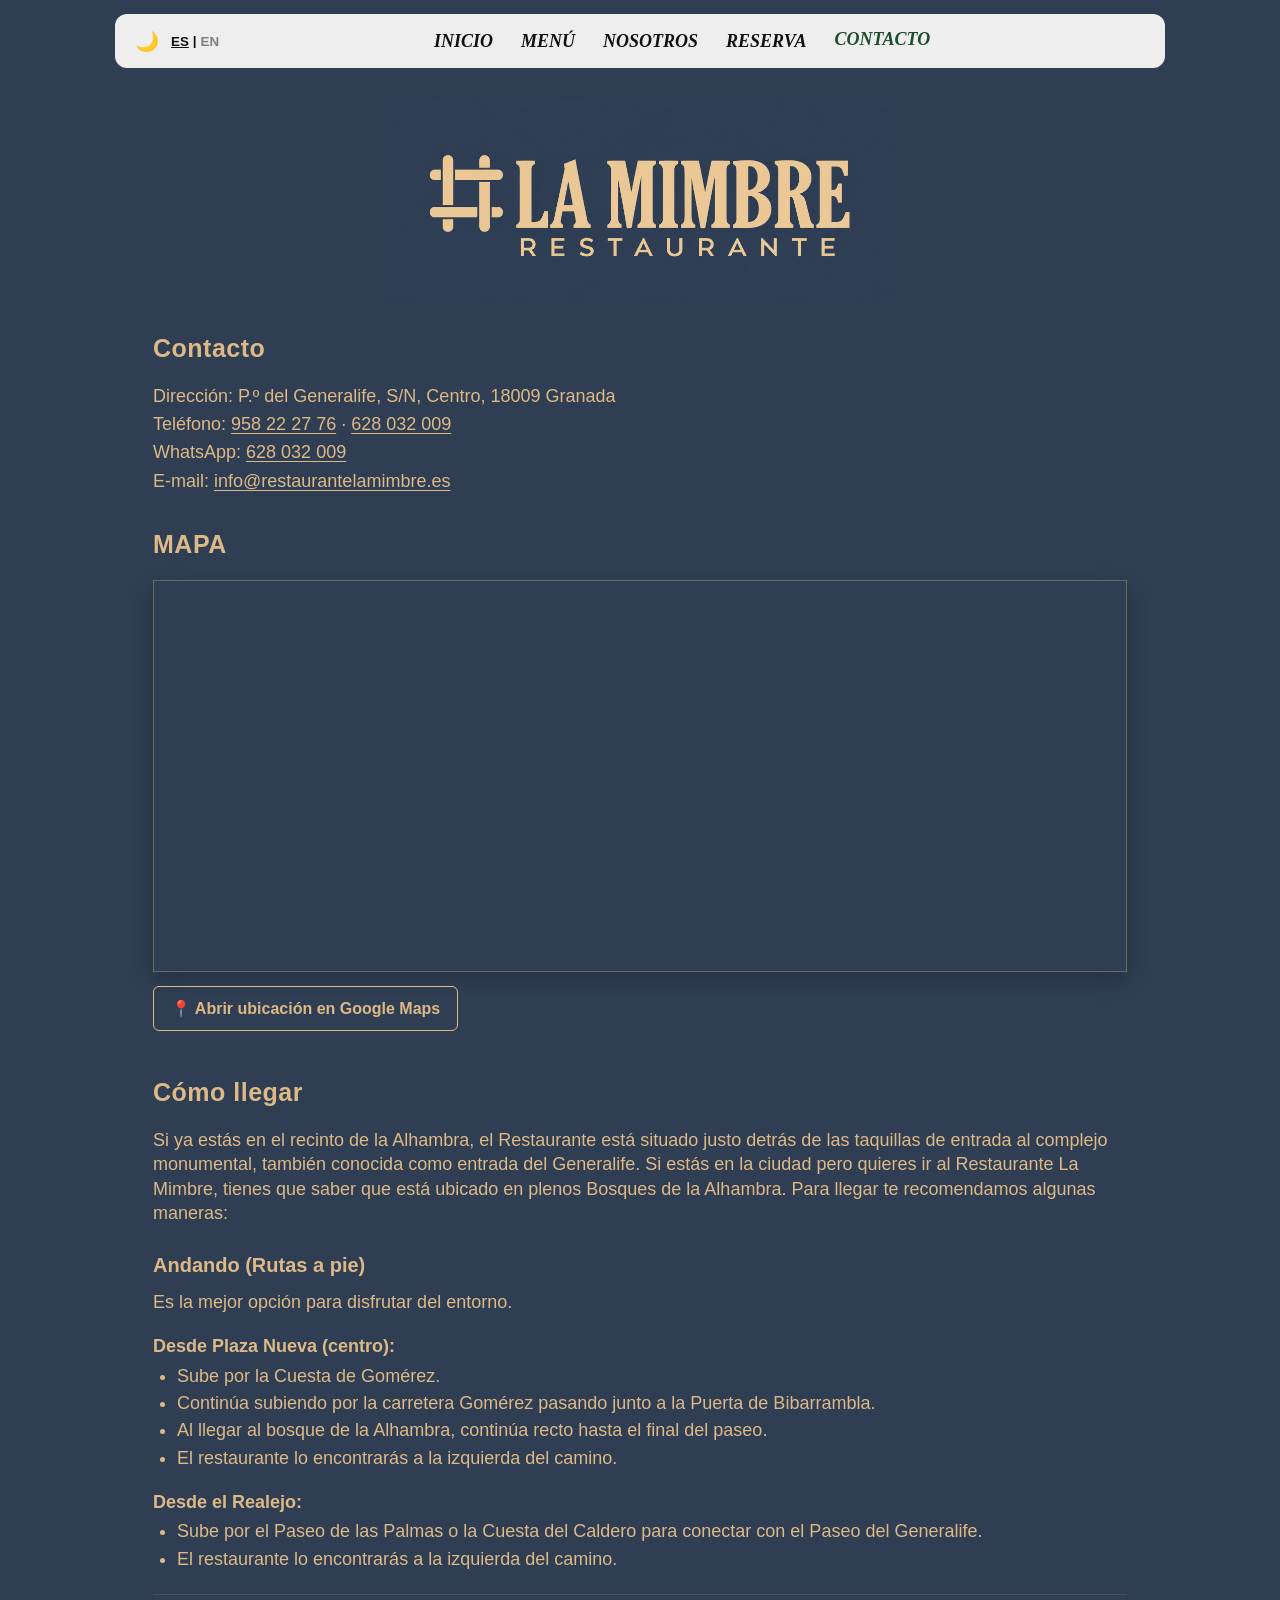
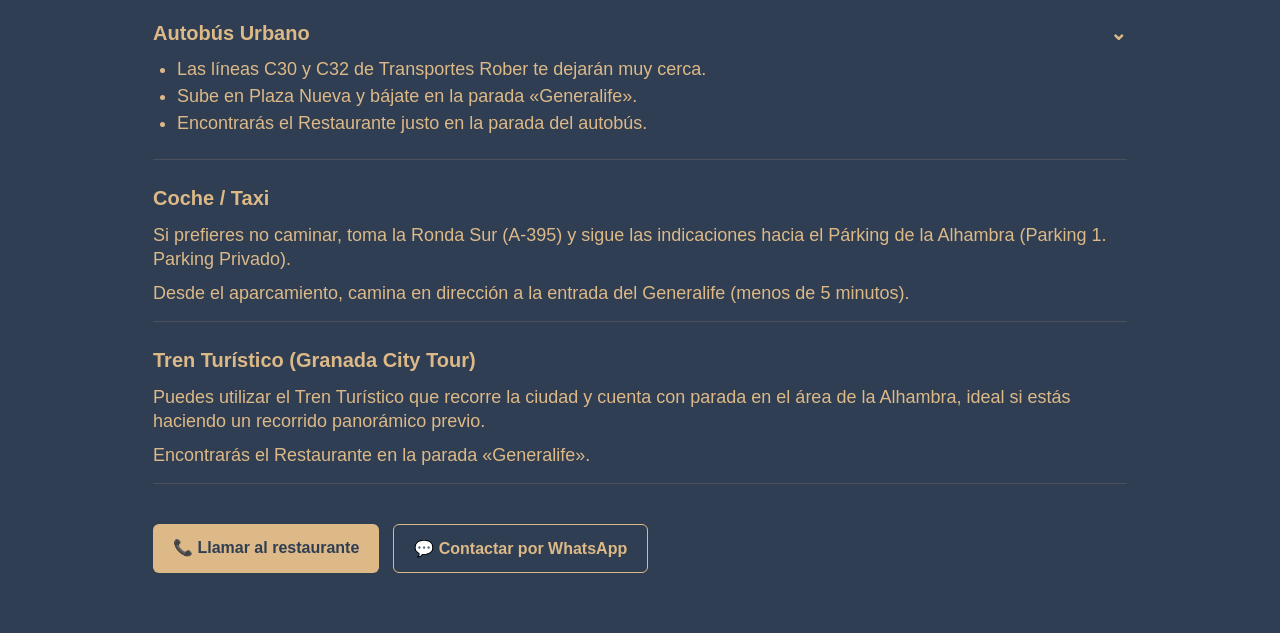
==== commit f41677f6: "versioningles" ====
--- a/contacto.html
+++ b/contacto.html
@@ -63,16 +63,16 @@
 
     <!-- DATOS DE CONTACTO -->
     <section class="datos-contacto" aria-labelledby="titulo-contacto">
-      <h2 id="titulo-contacto">Contacto</h2>
+      <h2 id="titulo-contacto" data-i18n="contact.title">Contacto</h2>
 
       <address>
         <p>
-          <strong>Dirección:</strong>
+          <strong data-i18n="contact.address_label">Dirección:</strong>
           P.º del Generalife, S/N, Centro, 18009 Granada
         </p>
 
         <p>
-          <strong>Teléfono:</strong>
+          <strong data-i18n="contact.phone_label">Teléfono:</strong>
           <a href="tel:+34958222776">958 22 27 76</a>
           ·
           <a href="tel:+34628032009">628 032 009</a>
@@ -97,7 +97,7 @@
     <!-- MAPA -->
     <section class="mapa-section" aria-labelledby="titulo-mapa">
       <div class="section-title">
-        <h2 id="titulo-mapa">MAPA</h2>
+        <h2 id="titulo-mapa" data-i18n="contact.map_title">MAPA</h2>
       </div>
 
       <div class="mapa-wrapper">
@@ -114,16 +114,17 @@
         class="btn-mapa"
         href="https://www.google.com/maps?cid=11474208141395681330&g_mp=CiVnb29nbGUubWFwcy5wbGFjZXMudjEuUGxhY2VzLkdldFBsYWNlEAMYASAF&hl=es&gl=ES&source=embed"
         target="_blank"
-        rel="noopener noreferrer">
+        rel="noopener noreferrer"
+        data-i18n="contact.open_maps">
         📍 Abrir ubicación en Google Maps
       </a>
     </section>
 
     <!-- CÓMO LLEGAR -->
     <section class="como-llegar" aria-labelledby="titulo-como-llegar">
-      <h2 id="titulo-como-llegar">Cómo llegar</h2>
-
-      <p class="introduccion">
+      <h2 id="titulo-como-llegar" data-i18n="contact.how_to_get_title">Cómo llegar</h2>
+
+      <p class="introduccion" data-i18n="contact.how_to_get_intro">
         Si ya estás en el recinto de la Alhambra, el Restaurante está situado
         justo detrás de las taquillas de entrada al complejo monumental,
         también conocida como entrada del Generalife.
@@ -135,35 +136,35 @@
       <!-- ANDANDO -->
       <article class="ruta">
         <button class="ruta-titulo" type="button" aria-expanded="true">
-          <span>Andando (Rutas a pie)</span>
-        </button>
-
-        <div class="ruta-contenido">
-          <p>Es la mejor opción para disfrutar del entorno.</p>
-
-          <h3>Desde Plaza Nueva (centro):</h3>
+          <span data-i18n="contact.route_walk_title">Andando (Rutas a pie)</span>
+        </button>
+
+        <div class="ruta-contenido">
+          <p data-i18n="contact.route_walk_p1">Es la mejor opción para disfrutar del entorno.</p>
+
+          <h3 data-i18n="contact.route_walk_sub1">Desde Plaza Nueva (centro):</h3>
           <ul>
-            <li>Sube por la Cuesta de Gomérez.</li>
-            <li>
+            <li data-i18n="contact.route_walk_li1">Sube por la Cuesta de Gomérez.</li>
+            <li data-i18n="contact.route_walk_li2">
               Continúa subiendo por la carretera Gomérez pasando junto
               a la Puerta de Bibarrambla.
             </li>
-            <li>
+            <li data-i18n="contact.route_walk_li3">
               Al llegar al bosque de la Alhambra, continúa recto hasta
               el final del paseo.
             </li>
-            <li>
+            <li data-i18n="contact.route_walk_li4">
               El restaurante lo encontrarás a la izquierda del camino.
             </li>
           </ul>
 
-          <h3>Desde el Realejo:</h3>
+          <h3 data-i18n="contact.route_walk_sub2">Desde el Realejo:</h3>
           <ul>
-            <li>
+            <li data-i18n="contact.route_walk_li5">
               Sube por el Paseo de las Palmas o la Cuesta del Caldero
               para conectar con el Paseo del Generalife.
             </li>
-            <li>El restaurante lo encontrarás a la izquierda del camino.</li>
+            <li data-i18n="contact.route_walk_li6">El restaurante lo encontrarás a la izquierda del camino.</li>
           </ul>
         </div>
       </article>
@@ -171,19 +172,19 @@
       <!-- AUTOBÚS -->
       <article class="ruta">
         <button class="ruta-titulo" type="button" aria-expanded="true">
-          <span>Autobús Urbano</span>
+          <span data-i18n="contact.route_bus_title">Autobús Urbano</span>
           <span class="flecha" aria-hidden="true">⌄</span>
         </button>
 
         <div class="ruta-contenido">
           <ul>
-            <li>
+            <li data-i18n="contact.route_bus_li1">
               Las líneas C30 y C32 de Transportes Rober te dejarán muy cerca.
             </li>
-            <li>
+            <li data-i18n="contact.route_bus_li2">
               Sube en Plaza Nueva y bájate en la parada «Generalife».
             </li>
-            <li>
+            <li data-i18n="contact.route_bus_li3">
               Encontrarás el Restaurante justo en la parada del autobús.
             </li>
           </ul>
@@ -193,18 +194,15 @@
       <!-- COCHE / TAXI -->
       <article class="ruta">
         <button class="ruta-titulo" type="button" aria-expanded="true">
-          <span>Coche / Taxi</span>
-        </button>
-
-        <div class="ruta-contenido">
-          <p>
-            Si prefieres no caminar, toma la <strong>Ronda Sur (A-395)</strong>
-            y sigue las indicaciones hacia el <strong>Párking de la Alhambra
-            (Parking 1. Parking Privado)</strong>.
-          </p>
-          <p>
-            Desde el aparcamiento, camina en dirección a la entrada del
-            Generalife (menos de 5 minutos).
+          <span data-i18n="contact.route_car_title">Coche / Taxi</span>
+        </button>
+
+        <div class="ruta-contenido">
+          <p data-i18n="contact.route_car_p1">
+            Si prefieres no caminar, toma la Ronda Sur (A-395) y sigue las indicaciones hacia el Párking de la Alhambra (Parking 1. Parking Privado).
+          </p>
+          <p data-i18n="contact.route_car_p2">
+            Desde el aparcamiento, camina en dirección a la entrada del Generalife (menos de 5 minutos).
           </p>
         </div>
       </article>
@@ -212,25 +210,15 @@
       <!-- TREN TURÍSTICO -->
       <article class="ruta">
         <button class="ruta-titulo" type="button" aria-expanded="true">
-          <span>Tren Turístico (Granada City Tour)</span>
-        </button>
-
-        <div class="ruta-contenido">
-          <p>
-            Puedes utilizar el
-            <a
-              href="https://granada.city-tour.com/es"
-              target="_blank"
-              rel="noopener noreferrer">
-              Tren Turístico
-            </a>
-            que recorre la ciudad y cuenta con parada en el área de la
-            Alhambra, ideal si estás haciendo un recorrido panorámico previo.
-          </p>
-
-          <p>
-            Encontrarás el Restaurante en la parada
-            <strong>«Generalife»</strong>.
+          <span data-i18n="contact.route_train_title">Tren Turístico (Granada City Tour)</span>
+        </button>
+
+        <div class="ruta-contenido">
+          <p data-i18n="contact.route_train_p1">
+            Puedes utilizar el Tren Turístico que recorre la ciudad y cuenta con parada en el área de la Alhambra, ideal si estás haciendo un recorrido panorámico previo.
+          </p>
+          <p data-i18n="contact.route_train_p2">
+            Encontrarás el Restaurante en la parada «Generalife».
           </p>
         </div>
       </article>
@@ -238,7 +226,7 @@
 
     <!-- ACCIONES -->
     <section class="acciones" aria-label="Acciones de contacto">
-      <a class="boton boton-principal" href="tel:+34958222776">
+      <a class="boton boton-principal" href="tel:+34958222776" data-i18n="contact.call_btn">
         📞 Llamar al restaurante
       </a>
 
@@ -246,7 +234,8 @@
         class="boton boton-secundario"
         href="https://wa.me/34628032009"
         target="_blank"
-        rel="noopener noreferrer">
+        rel="noopener noreferrer"
+        data-i18n="contact.wsp_btn">
         💬 Contactar por WhatsApp
       </a>
     </section>
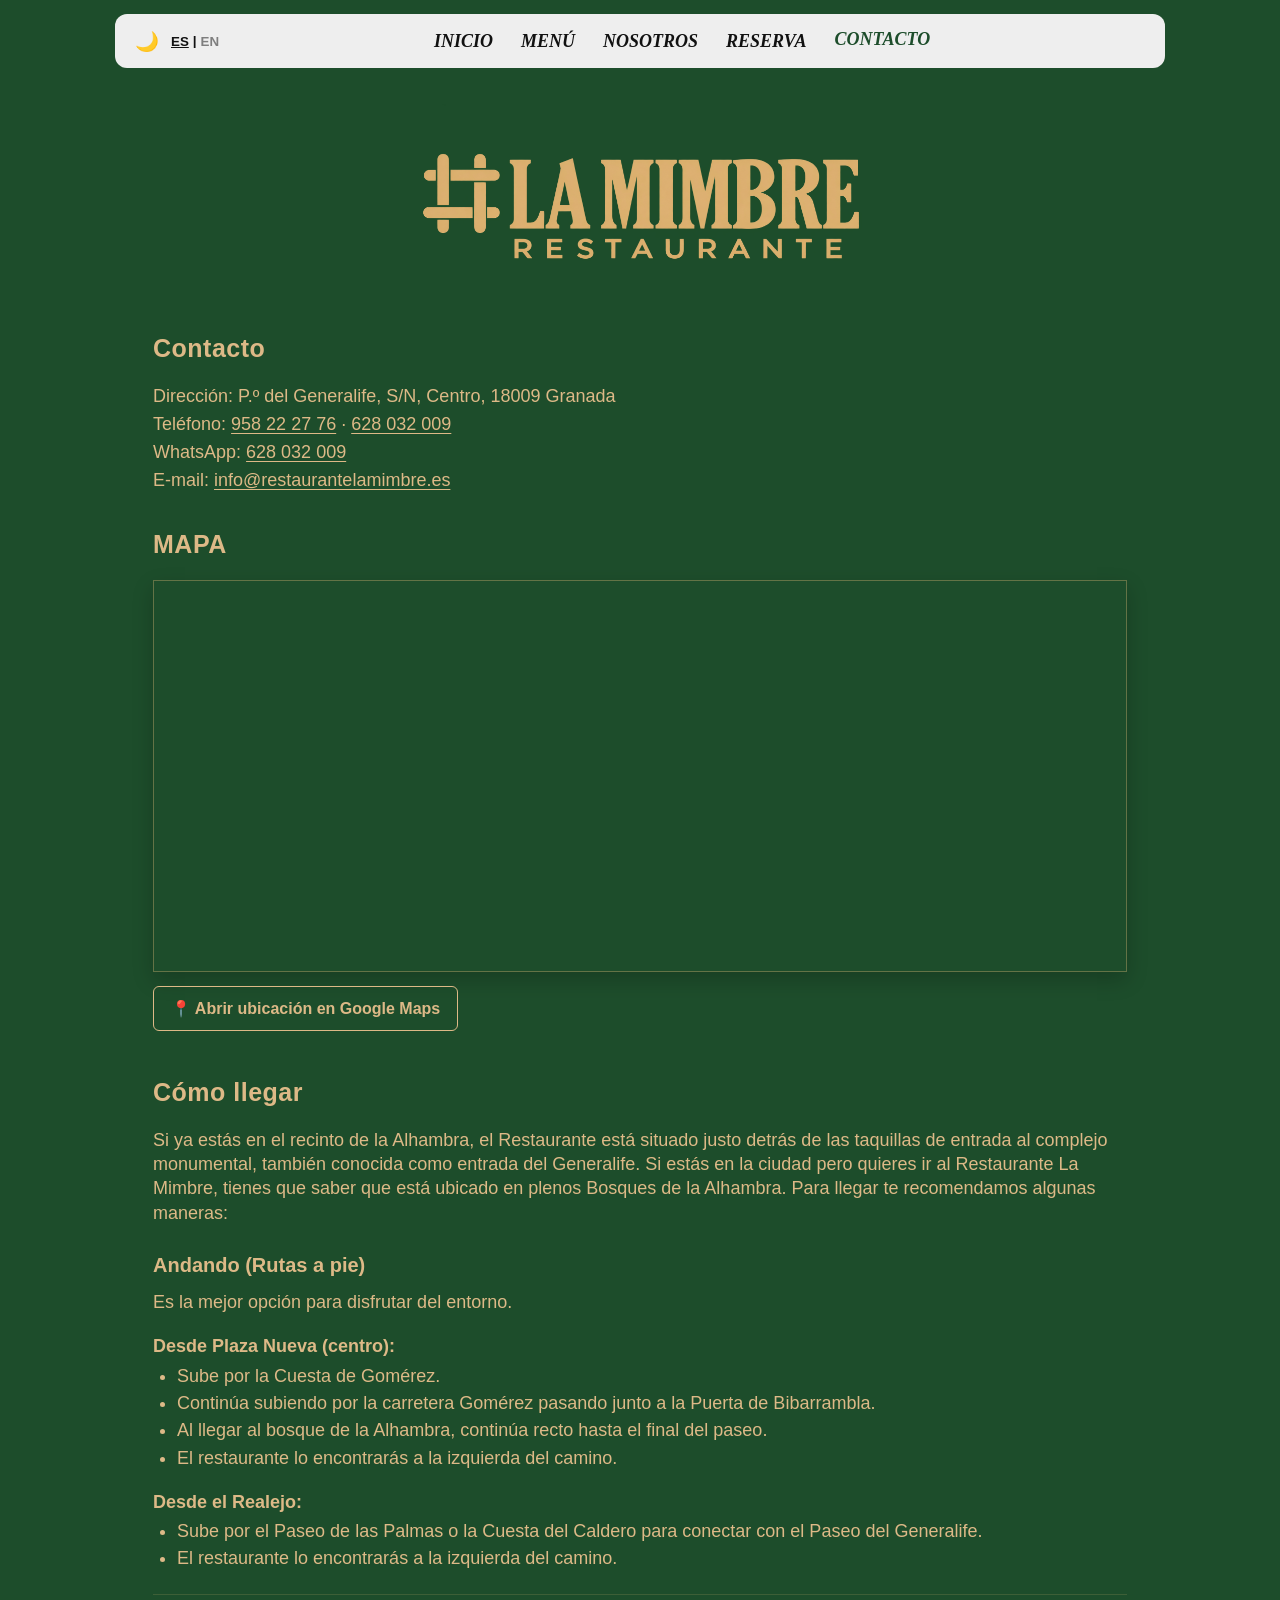
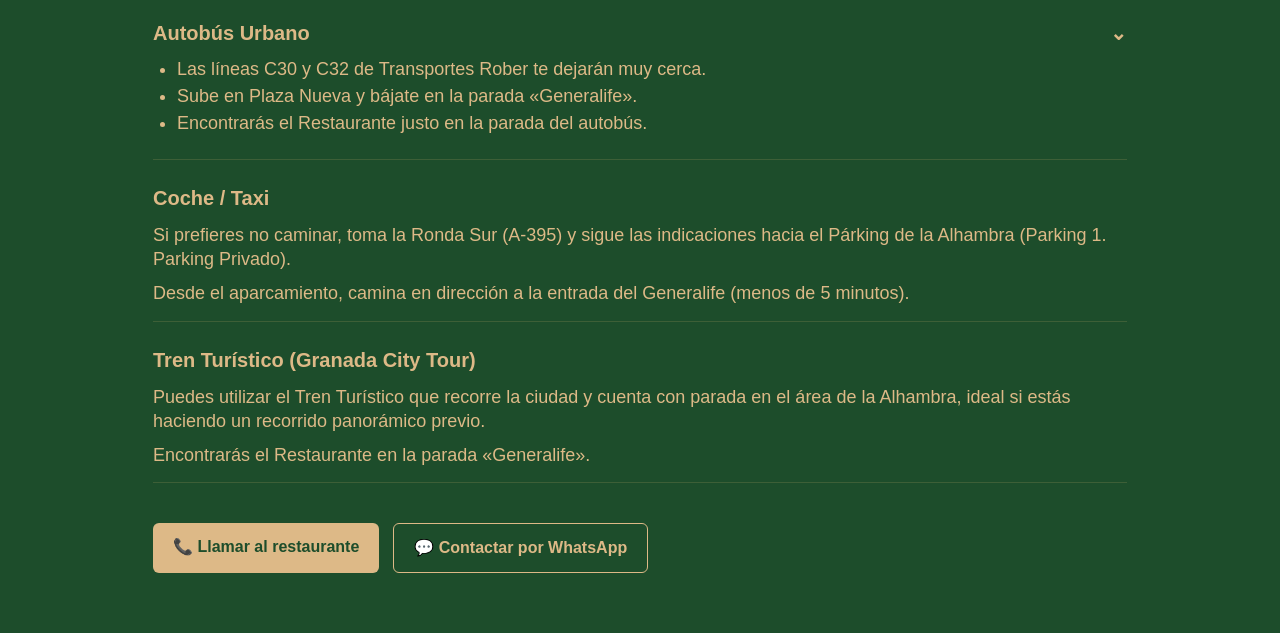
==== commit d167159f: "nuevo estilo" ====
--- a/contacto.html
+++ b/contacto.html
@@ -55,7 +55,7 @@
     <!-- LOGO DE LA SECCIÓN -->
     <header class="contacto-header">
       <img
-        src="img/Logotipo elegante de La Mimbre.png"
+        src="img\Logo_minimalista_La_Mimbre_Restaurante.png"
         alt="La Mimbre Restaurante"
         class="logo-restaurante"
       >
--- a/contacto-styles.css
+++ b/contacto-styles.css
@@ -4,7 +4,7 @@
    ========================================================= */
 
 :root {
-  --azul-fondo: #2F3E53;
+  --azul-fondo: #1d4d2b;
   --dorado: #DDB987;
   --dorado-claro: #f0c98d;
   --azul-enlace: #2498d8;
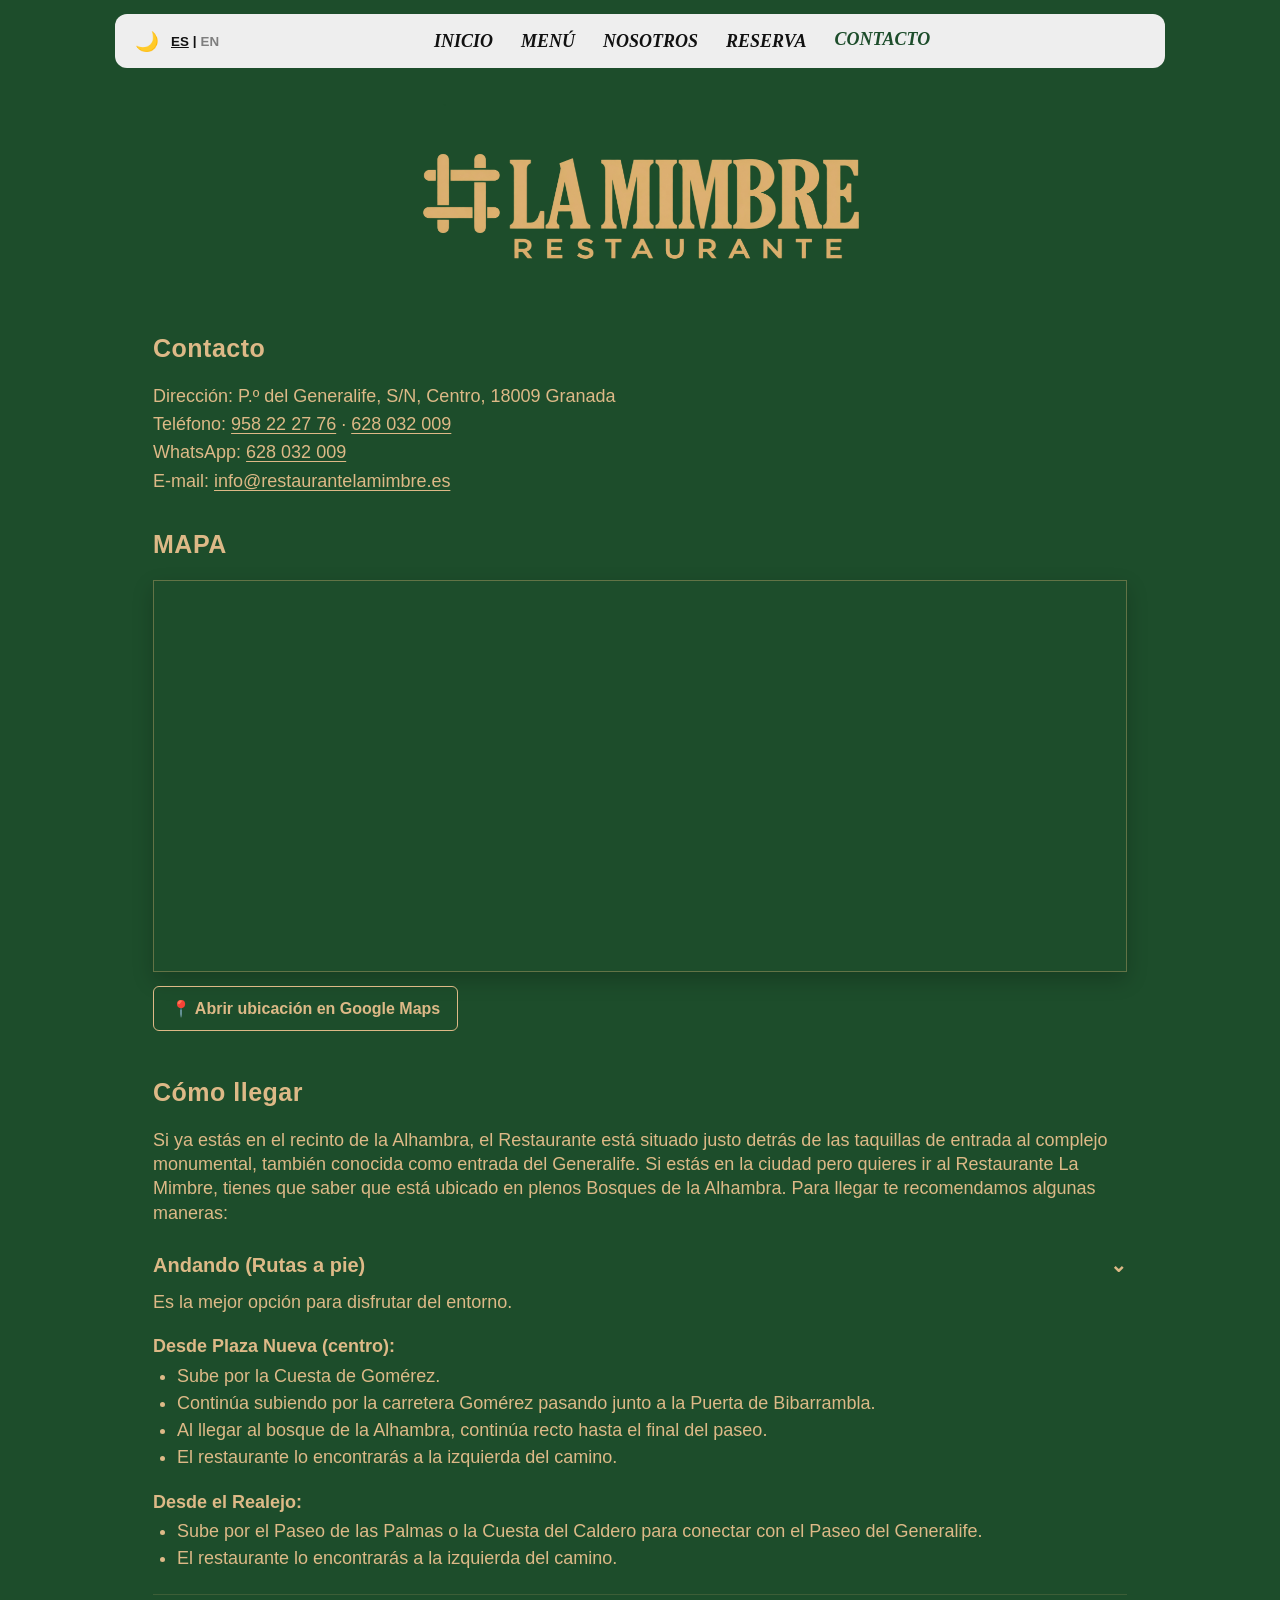
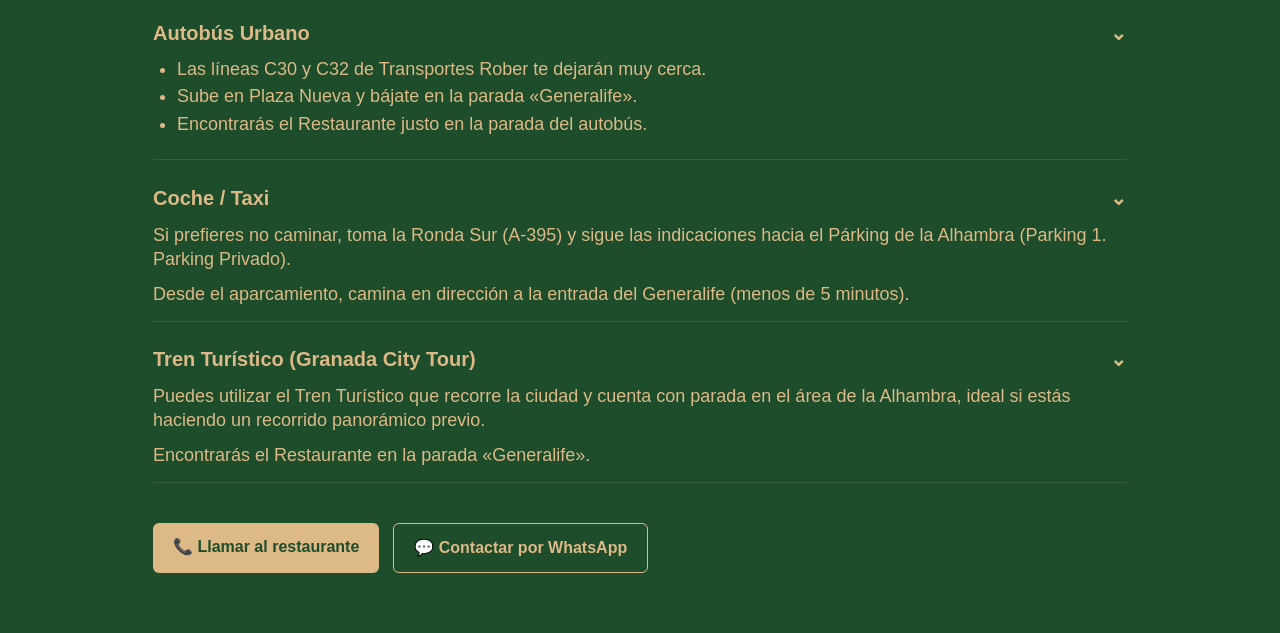
==== commit eba5dbd0: "version final la mimbre" ====
--- a/contacto.html
+++ b/contacto.html
@@ -6,15 +6,13 @@
   <meta name="description" content="Contacto, ubicación y cómo llegar al Restaurante La Mimbre en Granada.">
   <title>Contacto | Restaurante La Mimbre</title>
 
-  <!-- Estilos del navbar unificado y de la página de contacto -->
+  <!-- Hojas de estilo CSS vinculadas correctamente -->
   <link rel="stylesheet" href="inicio-styles.css">
   <link rel="stylesheet" href="contacto-styles.css">
 
-  <!-- Scripts de la navegación unificada y de interacción de contacto -->
+  <!-- Scripts unificados de interacción, animaciones e idioma -->
   <script src="inicio-main.js" defer></script>
   <script src="contacto-main.js" defer></script>
-
-  <!-- Scripts de modo oscuro e idioma -->
   <script src="theme-lang.js" defer></script>
 </head>
 
@@ -53,16 +51,16 @@
   <main class="contacto">
 
     <!-- LOGO DE LA SECCIÓN -->
-    <header class="contacto-header">
+    <header class="contacto-header revelar">
       <img
-        src="img\Logo_minimalista_La_Mimbre_Restaurante.png"
+        src="img/Logo_minimalista_La_Mimbre_Restaurante.png"
         alt="La Mimbre Restaurante"
         class="logo-restaurante"
       >
     </header>
 
     <!-- DATOS DE CONTACTO -->
-    <section class="datos-contacto" aria-labelledby="titulo-contacto">
+    <section class="datos-contacto revelar" aria-labelledby="titulo-contacto">
       <h2 id="titulo-contacto" data-i18n="contact.title">Contacto</h2>
 
       <address>
@@ -95,7 +93,7 @@
     </section>
 
     <!-- MAPA -->
-    <section class="mapa-section" aria-labelledby="titulo-mapa">
+    <section class="mapa-section revelar" aria-labelledby="titulo-mapa">
       <div class="section-title">
         <h2 id="titulo-mapa" data-i18n="contact.map_title">MAPA</h2>
       </div>
@@ -121,7 +119,7 @@
     </section>
 
     <!-- CÓMO LLEGAR -->
-    <section class="como-llegar" aria-labelledby="titulo-como-llegar">
+    <section class="como-llegar revelar" aria-labelledby="titulo-como-llegar">
       <h2 id="titulo-como-llegar" data-i18n="contact.how_to_get_title">Cómo llegar</h2>
 
       <p class="introduccion" data-i18n="contact.how_to_get_intro">
@@ -134,9 +132,10 @@
       </p>
 
       <!-- ANDANDO -->
-      <article class="ruta">
+      <article class="ruta revelar">
         <button class="ruta-titulo" type="button" aria-expanded="true">
           <span data-i18n="contact.route_walk_title">Andando (Rutas a pie)</span>
+          <span class="flecha" aria-hidden="true">⌄</span>
         </button>
 
         <div class="ruta-contenido">
@@ -170,7 +169,7 @@
       </article>
 
       <!-- AUTOBÚS -->
-      <article class="ruta">
+      <article class="ruta revelar">
         <button class="ruta-titulo" type="button" aria-expanded="true">
           <span data-i18n="contact.route_bus_title">Autobús Urbano</span>
           <span class="flecha" aria-hidden="true">⌄</span>
@@ -192,9 +191,10 @@
       </article>
 
       <!-- COCHE / TAXI -->
-      <article class="ruta">
+      <article class="ruta revelar">
         <button class="ruta-titulo" type="button" aria-expanded="true">
           <span data-i18n="contact.route_car_title">Coche / Taxi</span>
+          <span class="flecha" aria-hidden="true">⌄</span>
         </button>
 
         <div class="ruta-contenido">
@@ -208,9 +208,10 @@
       </article>
 
       <!-- TREN TURÍSTICO -->
-      <article class="ruta">
+      <article class="ruta revelar">
         <button class="ruta-titulo" type="button" aria-expanded="true">
           <span data-i18n="contact.route_train_title">Tren Turístico (Granada City Tour)</span>
+          <span class="flecha" aria-hidden="true">⌄</span>
         </button>
 
         <div class="ruta-contenido">
@@ -225,7 +226,7 @@
     </section>
 
     <!-- ACCIONES -->
-    <section class="acciones" aria-label="Acciones de contacto">
+    <section class="acciones revelar" aria-label="Acciones de contacto">
       <a class="boton boton-principal" href="tel:+34958222776" data-i18n="contact.call_btn">
         📞 Llamar al restaurante
       </a>
--- a/contacto-styles.css
+++ b/contacto-styles.css
@@ -29,7 +29,7 @@
   transition: background-color 0.3s ease, color 0.3s ease;
 }
 
-/* ---------- MODO OSCURO (CAMBIA SOLO FONDO Y COLOR DE TEXTO) ---------- */
+/* ---------- MODO OSCURO ---------- */
 body.dark-mode {
   background-color: #121212 !important;
   color: #DDB987 !important;
@@ -187,6 +187,10 @@
   cursor: pointer;
 }
 
+.ruta-titulo .flecha {
+  transition: transform 0.3s ease;
+}
+
 .ruta-titulo[aria-expanded="false"] .flecha {
   transform: rotate(-90deg);
 }
@@ -253,7 +257,30 @@
   color: var(--azul-fondo);
 }
 
-/* RESPONSIVE */
+/* ---------- ANIMACIONES DE ENTRADA Y SCROLL REVEAL (SIN FALLOS) ---------- */
+
+/* Estado por defecto: Si JS no añade clases, todo permanece visible */
+.revelar {
+  opacity: 1;
+  transform: translateY(0);
+  transition: opacity 0.7s cubic-bezier(0.16, 1, 0.3, 1), 
+              transform 0.7s cubic-bezier(0.16, 1, 0.3, 1);
+  will-change: opacity, transform;
+}
+
+/* Estado preparado para la animación cuando JavaScript está activo */
+html.js-activo .revelar {
+  opacity: 0;
+  transform: translateY(35px);
+}
+
+/* Estado activo: cuando el elemento entra en pantalla */
+html.js-activo .revelar.activo {
+  opacity: 1 !important;
+  transform: translateY(0) !important;
+}
+
+/* ---------- RESPONSIVE ---------- */
 @media (max-width: 700px) {
   .contacto {
     padding: 15px 20px 45px;
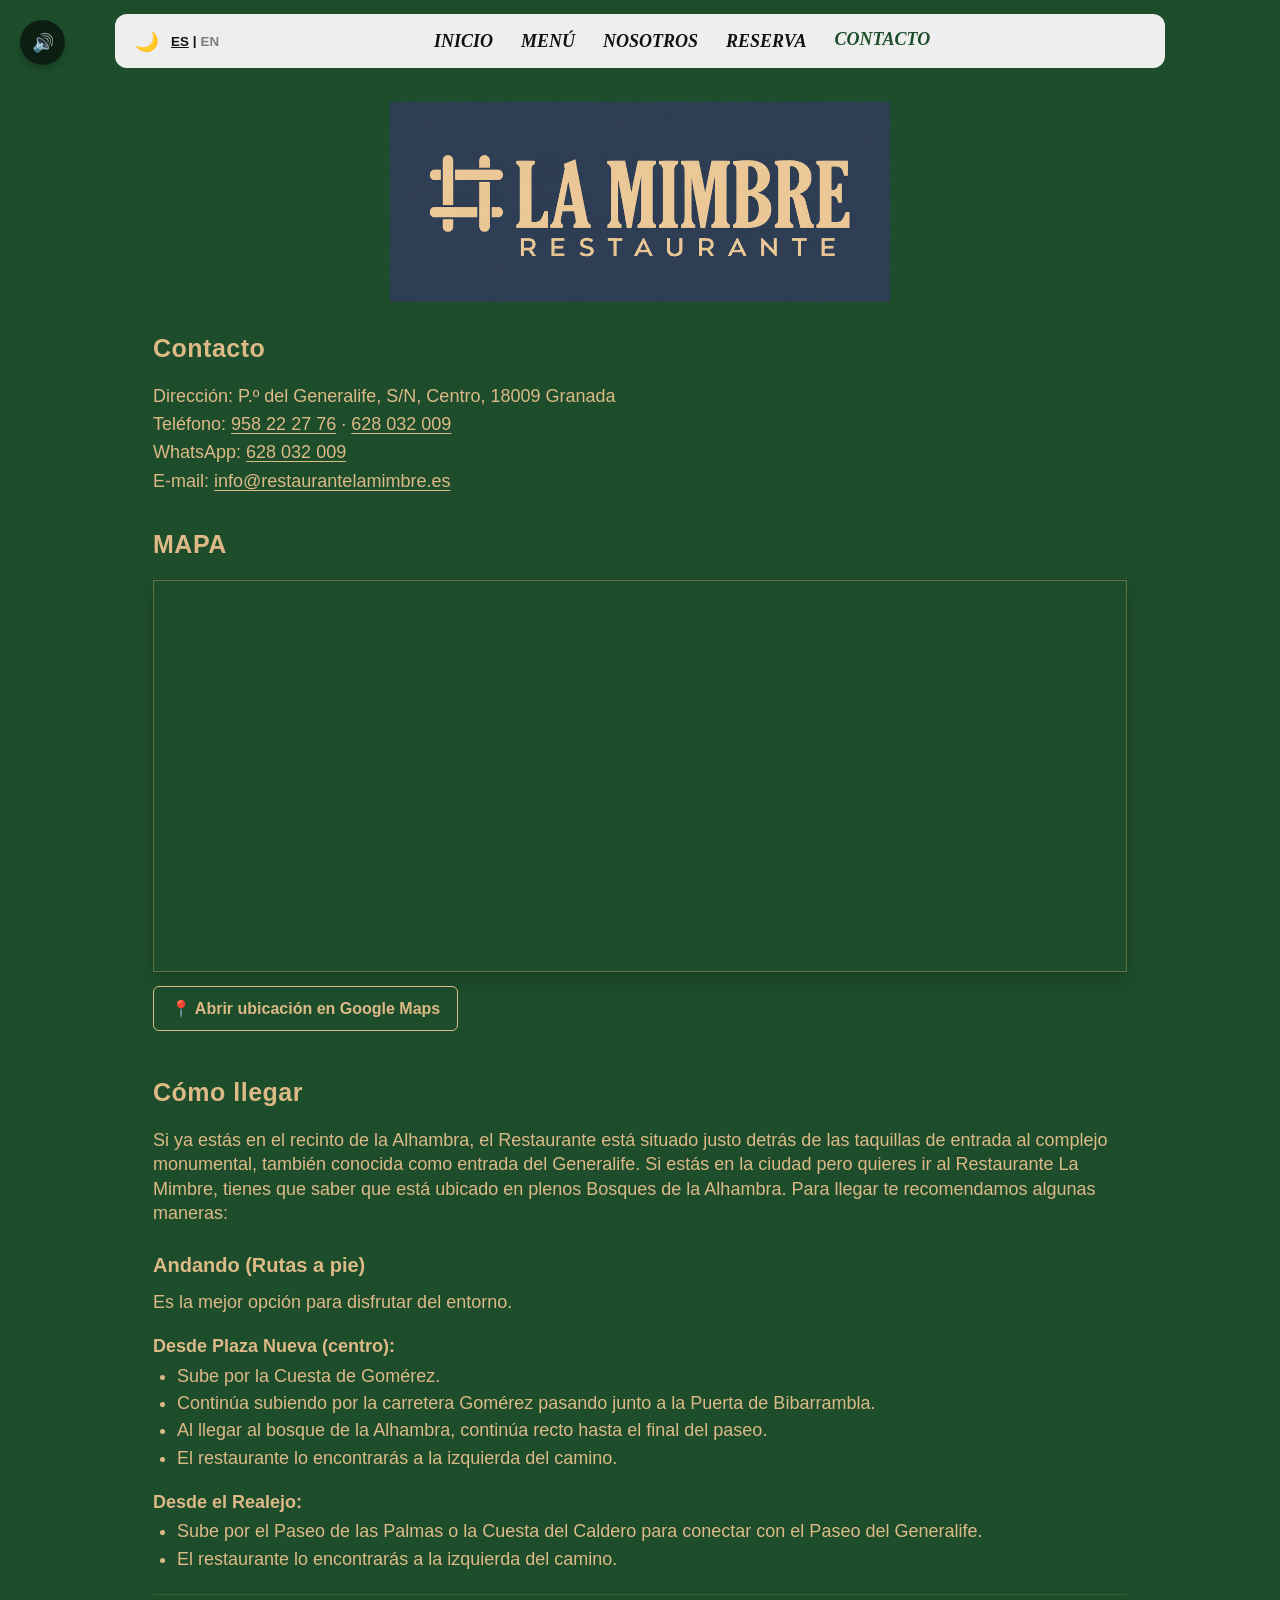
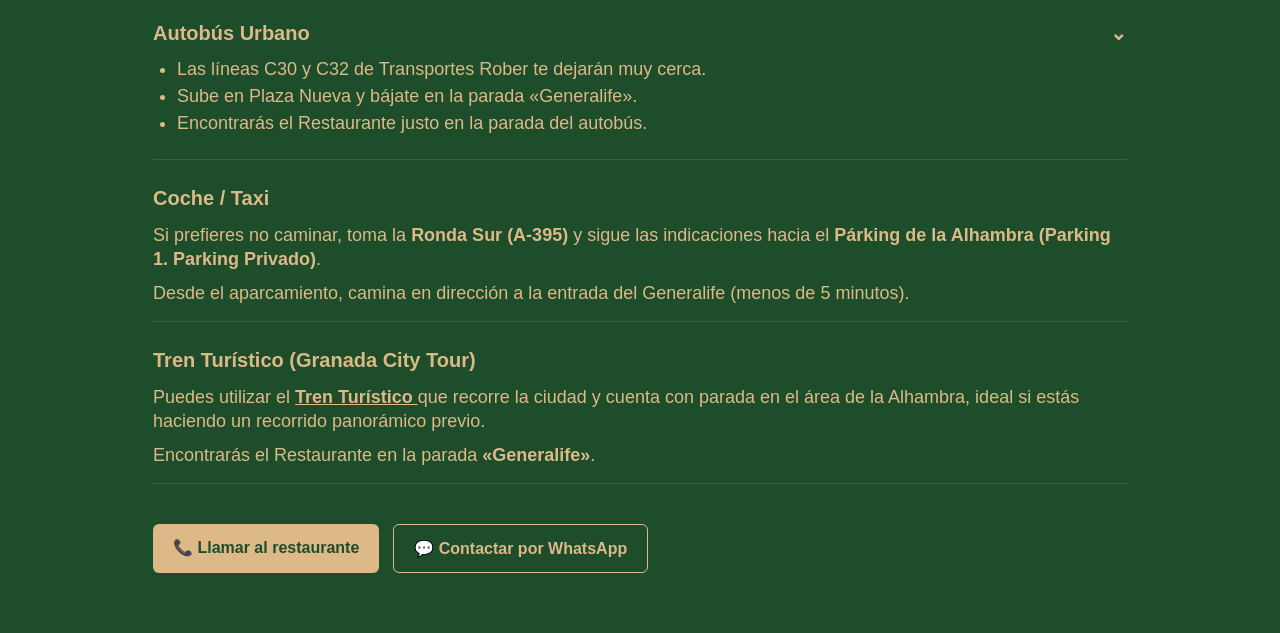
==== commit 429709b5: "audio" ====
--- a/contacto.html
+++ b/contacto.html
@@ -6,18 +6,24 @@
   <meta name="description" content="Contacto, ubicación y cómo llegar al Restaurante La Mimbre en Granada.">
   <title>Contacto | Restaurante La Mimbre</title>
 
-  <!-- Hojas de estilo CSS vinculadas correctamente -->
+  <!-- Estilos del navbar unificado y de la página de contacto -->
   <link rel="stylesheet" href="inicio-styles.css">
   <link rel="stylesheet" href="contacto-styles.css">
-
-  <!-- Scripts unificados de interacción, animaciones e idioma -->
+  <!--Estilos boton sonido-->
+  <link rel="stylesheet" href="botonAudioGlobal.css">
+
+  <!-- Scripts de la navegación unificada y de interacción de contacto -->
   <script src="inicio-main.js" defer></script>
   <script src="contacto-main.js" defer></script>
+
+  <!-- Scripts de modo oscuro e idioma -->
   <script src="theme-lang.js" defer></script>
 </head>
 
 <body>
-
+    <!-- Audio y Botón Global -->
+    <audio id="mi-audio" src="audio/audio1.mp3" preload="auto"></audio>
+    <button id="audio-btn">🔊</button>
   <!-- ==================== NAVEGACIÓN UNIFICADA ==================== -->
   <header class="cabecera">
       <nav class="nav">
@@ -51,26 +57,26 @@
   <main class="contacto">
 
     <!-- LOGO DE LA SECCIÓN -->
-    <header class="contacto-header revelar">
+    <header class="contacto-header">
       <img
-        src="img/Logo_minimalista_La_Mimbre_Restaurante.png"
+        src="img/Logotipo elegante de La Mimbre.png"
         alt="La Mimbre Restaurante"
         class="logo-restaurante"
       >
     </header>
 
     <!-- DATOS DE CONTACTO -->
-    <section class="datos-contacto revelar" aria-labelledby="titulo-contacto">
-      <h2 id="titulo-contacto" data-i18n="contact.title">Contacto</h2>
+    <section class="datos-contacto" aria-labelledby="titulo-contacto">
+      <h2 id="titulo-contacto">Contacto</h2>
 
       <address>
         <p>
-          <strong data-i18n="contact.address_label">Dirección:</strong>
+          <strong>Dirección:</strong>
           P.º del Generalife, S/N, Centro, 18009 Granada
         </p>
 
         <p>
-          <strong data-i18n="contact.phone_label">Teléfono:</strong>
+          <strong>Teléfono:</strong>
           <a href="tel:+34958222776">958 22 27 76</a>
           ·
           <a href="tel:+34628032009">628 032 009</a>
@@ -93,9 +99,9 @@
     </section>
 
     <!-- MAPA -->
-    <section class="mapa-section revelar" aria-labelledby="titulo-mapa">
+    <section class="mapa-section" aria-labelledby="titulo-mapa">
       <div class="section-title">
-        <h2 id="titulo-mapa" data-i18n="contact.map_title">MAPA</h2>
+        <h2 id="titulo-mapa">MAPA</h2>
       </div>
 
       <div class="mapa-wrapper">
@@ -112,17 +118,16 @@
         class="btn-mapa"
         href="https://www.google.com/maps?cid=11474208141395681330&g_mp=CiVnb29nbGUubWFwcy5wbGFjZXMudjEuUGxhY2VzLkdldFBsYWNlEAMYASAF&hl=es&gl=ES&source=embed"
         target="_blank"
-        rel="noopener noreferrer"
-        data-i18n="contact.open_maps">
+        rel="noopener noreferrer">
         📍 Abrir ubicación en Google Maps
       </a>
     </section>
 
     <!-- CÓMO LLEGAR -->
-    <section class="como-llegar revelar" aria-labelledby="titulo-como-llegar">
-      <h2 id="titulo-como-llegar" data-i18n="contact.how_to_get_title">Cómo llegar</h2>
-
-      <p class="introduccion" data-i18n="contact.how_to_get_intro">
+    <section class="como-llegar" aria-labelledby="titulo-como-llegar">
+      <h2 id="titulo-como-llegar">Cómo llegar</h2>
+
+      <p class="introduccion">
         Si ya estás en el recinto de la Alhambra, el Restaurante está situado
         justo detrás de las taquillas de entrada al complejo monumental,
         también conocida como entrada del Generalife.
@@ -132,58 +137,57 @@
       </p>
 
       <!-- ANDANDO -->
-      <article class="ruta revelar">
-        <button class="ruta-titulo" type="button" aria-expanded="true">
-          <span data-i18n="contact.route_walk_title">Andando (Rutas a pie)</span>
-          <span class="flecha" aria-hidden="true">⌄</span>
-        </button>
-
-        <div class="ruta-contenido">
-          <p data-i18n="contact.route_walk_p1">Es la mejor opción para disfrutar del entorno.</p>
-
-          <h3 data-i18n="contact.route_walk_sub1">Desde Plaza Nueva (centro):</h3>
+      <article class="ruta">
+        <button class="ruta-titulo" type="button" aria-expanded="true">
+          <span>Andando (Rutas a pie)</span>
+        </button>
+
+        <div class="ruta-contenido">
+          <p>Es la mejor opción para disfrutar del entorno.</p>
+
+          <h3>Desde Plaza Nueva (centro):</h3>
           <ul>
-            <li data-i18n="contact.route_walk_li1">Sube por la Cuesta de Gomérez.</li>
-            <li data-i18n="contact.route_walk_li2">
+            <li>Sube por la Cuesta de Gomérez.</li>
+            <li>
               Continúa subiendo por la carretera Gomérez pasando junto
               a la Puerta de Bibarrambla.
             </li>
-            <li data-i18n="contact.route_walk_li3">
+            <li>
               Al llegar al bosque de la Alhambra, continúa recto hasta
               el final del paseo.
             </li>
-            <li data-i18n="contact.route_walk_li4">
+            <li>
               El restaurante lo encontrarás a la izquierda del camino.
             </li>
           </ul>
 
-          <h3 data-i18n="contact.route_walk_sub2">Desde el Realejo:</h3>
+          <h3>Desde el Realejo:</h3>
           <ul>
-            <li data-i18n="contact.route_walk_li5">
+            <li>
               Sube por el Paseo de las Palmas o la Cuesta del Caldero
               para conectar con el Paseo del Generalife.
             </li>
-            <li data-i18n="contact.route_walk_li6">El restaurante lo encontrarás a la izquierda del camino.</li>
+            <li>El restaurante lo encontrarás a la izquierda del camino.</li>
           </ul>
         </div>
       </article>
 
       <!-- AUTOBÚS -->
-      <article class="ruta revelar">
-        <button class="ruta-titulo" type="button" aria-expanded="true">
-          <span data-i18n="contact.route_bus_title">Autobús Urbano</span>
+      <article class="ruta">
+        <button class="ruta-titulo" type="button" aria-expanded="true">
+          <span>Autobús Urbano</span>
           <span class="flecha" aria-hidden="true">⌄</span>
         </button>
 
         <div class="ruta-contenido">
           <ul>
-            <li data-i18n="contact.route_bus_li1">
+            <li>
               Las líneas C30 y C32 de Transportes Rober te dejarán muy cerca.
             </li>
-            <li data-i18n="contact.route_bus_li2">
+            <li>
               Sube en Plaza Nueva y bájate en la parada «Generalife».
             </li>
-            <li data-i18n="contact.route_bus_li3">
+            <li>
               Encontrarás el Restaurante justo en la parada del autobús.
             </li>
           </ul>
@@ -191,43 +195,54 @@
       </article>
 
       <!-- COCHE / TAXI -->
-      <article class="ruta revelar">
-        <button class="ruta-titulo" type="button" aria-expanded="true">
-          <span data-i18n="contact.route_car_title">Coche / Taxi</span>
-          <span class="flecha" aria-hidden="true">⌄</span>
-        </button>
-
-        <div class="ruta-contenido">
-          <p data-i18n="contact.route_car_p1">
-            Si prefieres no caminar, toma la Ronda Sur (A-395) y sigue las indicaciones hacia el Párking de la Alhambra (Parking 1. Parking Privado).
-          </p>
-          <p data-i18n="contact.route_car_p2">
-            Desde el aparcamiento, camina en dirección a la entrada del Generalife (menos de 5 minutos).
+      <article class="ruta">
+        <button class="ruta-titulo" type="button" aria-expanded="true">
+          <span>Coche / Taxi</span>
+        </button>
+
+        <div class="ruta-contenido">
+          <p>
+            Si prefieres no caminar, toma la <strong>Ronda Sur (A-395)</strong>
+            y sigue las indicaciones hacia el <strong>Párking de la Alhambra
+            (Parking 1. Parking Privado)</strong>.
+          </p>
+          <p>
+            Desde el aparcamiento, camina en dirección a la entrada del
+            Generalife (menos de 5 minutos).
           </p>
         </div>
       </article>
 
       <!-- TREN TURÍSTICO -->
-      <article class="ruta revelar">
-        <button class="ruta-titulo" type="button" aria-expanded="true">
-          <span data-i18n="contact.route_train_title">Tren Turístico (Granada City Tour)</span>
-          <span class="flecha" aria-hidden="true">⌄</span>
-        </button>
-
-        <div class="ruta-contenido">
-          <p data-i18n="contact.route_train_p1">
-            Puedes utilizar el Tren Turístico que recorre la ciudad y cuenta con parada en el área de la Alhambra, ideal si estás haciendo un recorrido panorámico previo.
-          </p>
-          <p data-i18n="contact.route_train_p2">
-            Encontrarás el Restaurante en la parada «Generalife».
+      <article class="ruta">
+        <button class="ruta-titulo" type="button" aria-expanded="true">
+          <span>Tren Turístico (Granada City Tour)</span>
+        </button>
+
+        <div class="ruta-contenido">
+          <p>
+            Puedes utilizar el
+            <a
+              href="https://granada.city-tour.com/es"
+              target="_blank"
+              rel="noopener noreferrer">
+              Tren Turístico
+            </a>
+            que recorre la ciudad y cuenta con parada en el área de la
+            Alhambra, ideal si estás haciendo un recorrido panorámico previo.
+          </p>
+
+          <p>
+            Encontrarás el Restaurante en la parada
+            <strong>«Generalife»</strong>.
           </p>
         </div>
       </article>
     </section>
 
     <!-- ACCIONES -->
-    <section class="acciones revelar" aria-label="Acciones de contacto">
-      <a class="boton boton-principal" href="tel:+34958222776" data-i18n="contact.call_btn">
+    <section class="acciones" aria-label="Acciones de contacto">
+      <a class="boton boton-principal" href="tel:+34958222776">
         📞 Llamar al restaurante
       </a>
 
@@ -235,8 +250,7 @@
         class="boton boton-secundario"
         href="https://wa.me/34628032009"
         target="_blank"
-        rel="noopener noreferrer"
-        data-i18n="contact.wsp_btn">
+        rel="noopener noreferrer">
         💬 Contactar por WhatsApp
       </a>
     </section>
--- a/inicio-styles.css
+++ b/inicio-styles.css
@@ -500,25 +500,6 @@
     }
 }
 
-/* ---------- RESPONSIVO (MÓVIL) ---------- */
-
-@media (max-width: 800px) {
-    .nav {
-        width: 92%;
-    }
-    .nav-links {
-        gap: 15px;
-    }
-    .nav-links a {
-        font-size: 15px;
-    }
-    .equipo-contenido,
-    .footer-contenido {
-        grid-template-columns: 1fr;
-        gap: 30px;
-    }
-}
-
 @media (max-width: 600px) {
     body {
         font-size: 15px;
@@ -549,31 +530,27 @@
         display: block !important;
     }
 
-    /* ESCONDER POR DEFECTO EN MÓVIL */
     .nav-links {
-        display: none !important;
+        display: none;
         position: absolute;
-        top: 60px;
+        top: 55px;
         left: 0;
         right: 0;
-        padding: 20px;
+        padding: 15px;
         flex-direction: column;
         gap: 16px;
         background-color: var(--nav-bg);
         border-radius: 10px;
         box-shadow: var(--sombra);
         z-index: 1000;
-        text-align: center;
-    }
-
-    /* MOSTRAR CUANDO SE ACTIVA EL MENÚ */
+    }
+
     .nav-links.active {
         display: flex !important;
     }
 
     .nav-links a {
         font-size: 16px;
-        padding: 8px 0;
     }
 
     .hero {
--- a/botonAudioGlobal.css
+++ b/botonAudioGlobal.css
@@ -0,0 +1,25 @@
+/* Botón de sonido fijo arriba a la izquierda */
+#audio-btn {
+    position: fixed;
+    top: 20px;
+    left: 20px;
+    z-index: 9999;
+    background-color: rgba(0, 0, 0, 0.6);
+    color: white;
+    border: none;
+    border-radius: 50%;
+    width: 45px;
+    height: 45px;
+    font-size: 18px;
+    cursor: pointer;
+    display: flex;
+    align-items: center;
+    justify-content: center;
+    box-shadow: 0 4px 6px rgba(0,0,0,0.2);
+    transition: background-color 0.2s, transform 0.2s;
+}
+
+#audio-btn:hover {
+    background-color: rgba(0, 0, 0, 0.8);
+    transform: scale(1.05);
+}
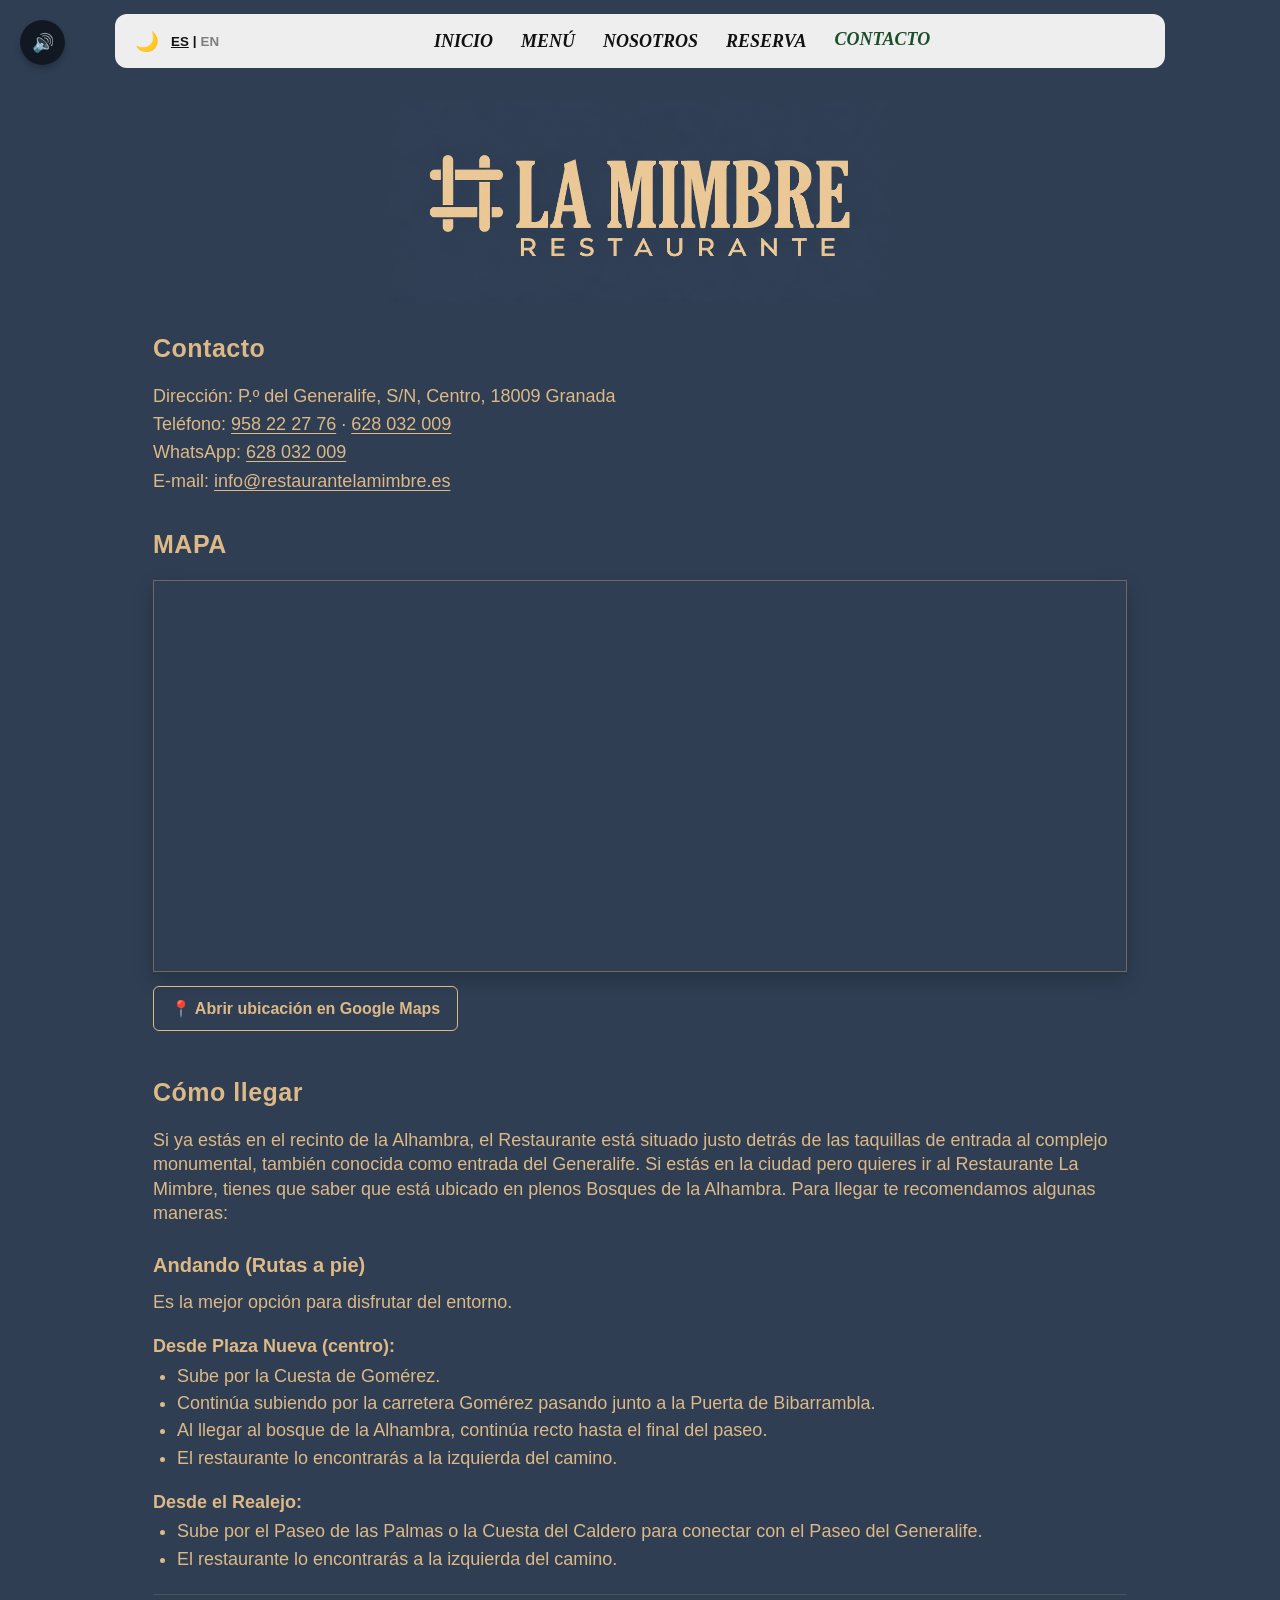
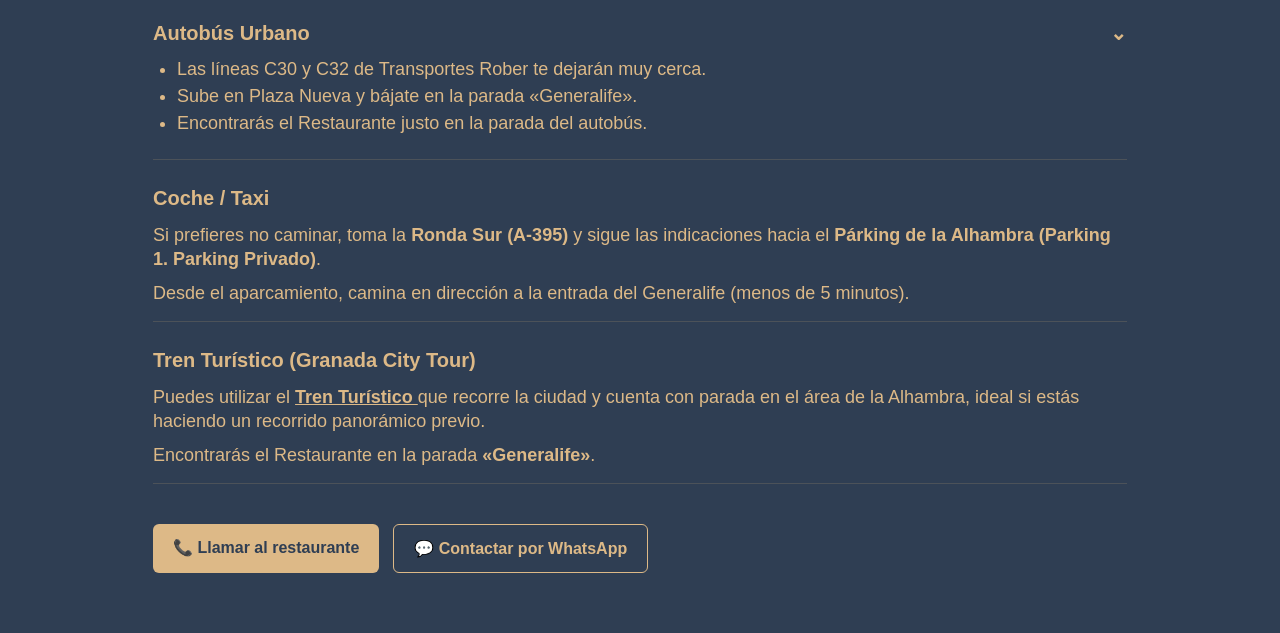
==== commit cea07558: "audio" ====
--- a/contacto.html
+++ b/contacto.html
@@ -18,6 +18,7 @@
 
   <!-- Scripts de modo oscuro e idioma -->
   <script src="theme-lang.js" defer></script>
+  <script src="audioGlobal.js"></script>
 </head>
 
 <body>
--- a/contacto-styles.css
+++ b/contacto-styles.css
@@ -4,7 +4,7 @@
    ========================================================= */
 
 :root {
-  --azul-fondo: #1d4d2b;
+  --azul-fondo: #2F3E53;
   --dorado: #DDB987;
   --dorado-claro: #f0c98d;
   --azul-enlace: #2498d8;
@@ -29,7 +29,7 @@
   transition: background-color 0.3s ease, color 0.3s ease;
 }
 
-/* ---------- MODO OSCURO ---------- */
+/* ---------- MODO OSCURO (CAMBIA SOLO FONDO Y COLOR DE TEXTO) ---------- */
 body.dark-mode {
   background-color: #121212 !important;
   color: #DDB987 !important;
@@ -187,10 +187,6 @@
   cursor: pointer;
 }
 
-.ruta-titulo .flecha {
-  transition: transform 0.3s ease;
-}
-
 .ruta-titulo[aria-expanded="false"] .flecha {
   transform: rotate(-90deg);
 }
@@ -257,30 +253,7 @@
   color: var(--azul-fondo);
 }
 
-/* ---------- ANIMACIONES DE ENTRADA Y SCROLL REVEAL (SIN FALLOS) ---------- */
-
-/* Estado por defecto: Si JS no añade clases, todo permanece visible */
-.revelar {
-  opacity: 1;
-  transform: translateY(0);
-  transition: opacity 0.7s cubic-bezier(0.16, 1, 0.3, 1), 
-              transform 0.7s cubic-bezier(0.16, 1, 0.3, 1);
-  will-change: opacity, transform;
-}
-
-/* Estado preparado para la animación cuando JavaScript está activo */
-html.js-activo .revelar {
-  opacity: 0;
-  transform: translateY(35px);
-}
-
-/* Estado activo: cuando el elemento entra en pantalla */
-html.js-activo .revelar.activo {
-  opacity: 1 !important;
-  transform: translateY(0) !important;
-}
-
-/* ---------- RESPONSIVE ---------- */
+/* RESPONSIVE */
 @media (max-width: 700px) {
   .contacto {
     padding: 15px 20px 45px;
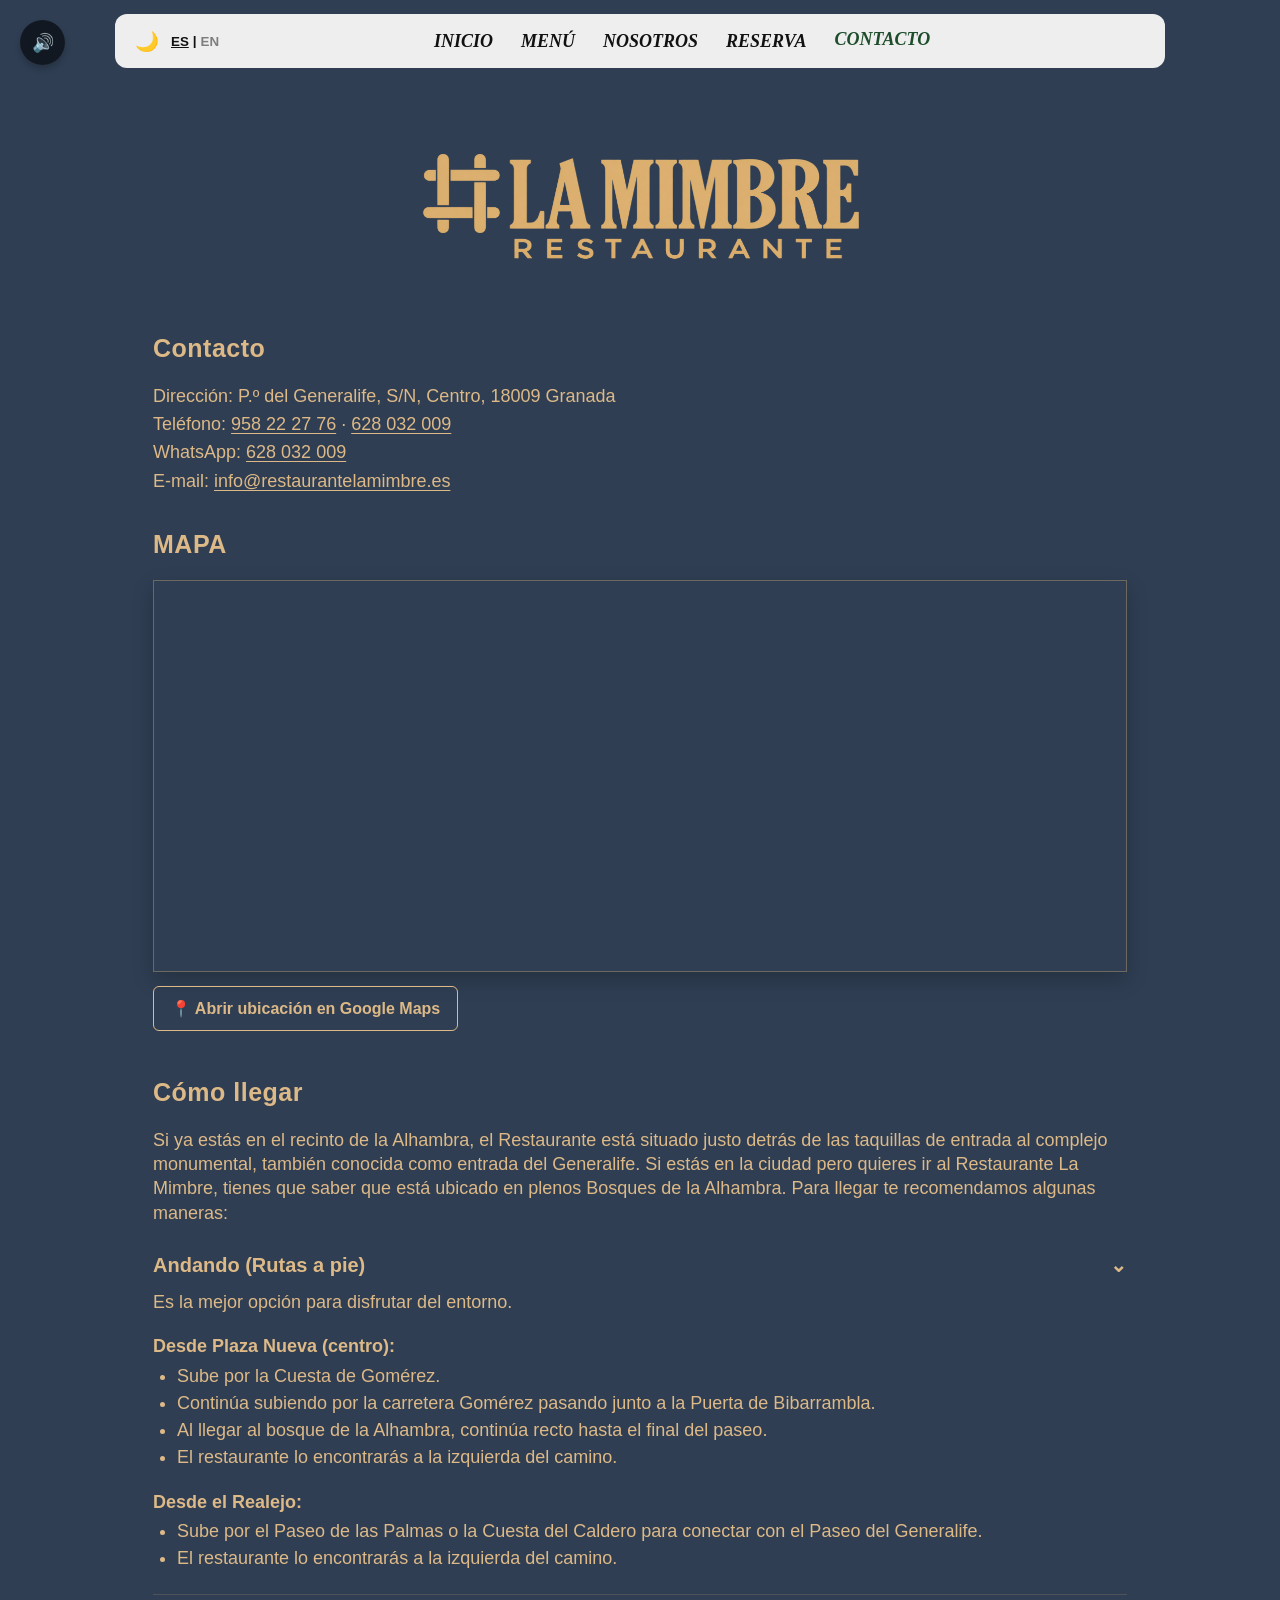
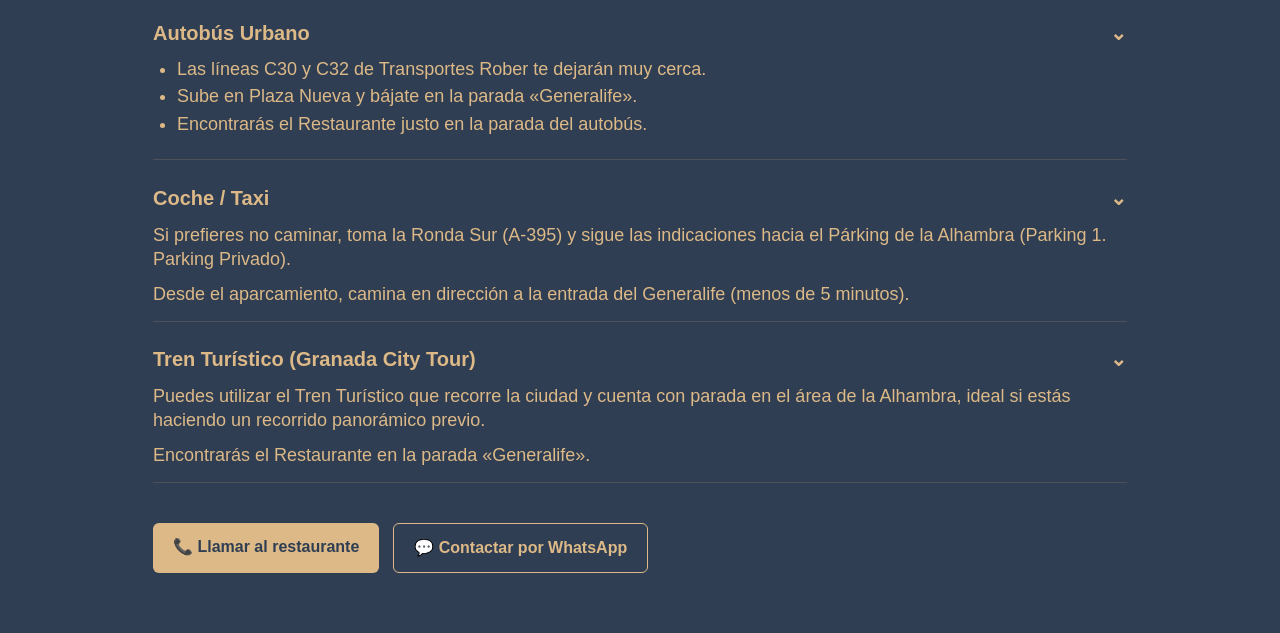
==== commit 4aa97958: "musica" ====
--- a/contacto.html
+++ b/contacto.html
@@ -6,17 +6,15 @@
   <meta name="description" content="Contacto, ubicación y cómo llegar al Restaurante La Mimbre en Granada.">
   <title>Contacto | Restaurante La Mimbre</title>
 
-  <!-- Estilos del navbar unificado y de la página de contacto -->
+  <!-- Hojas de estilo CSS vinculadas correctamente -->
   <link rel="stylesheet" href="inicio-styles.css">
   <link rel="stylesheet" href="contacto-styles.css">
   <!--Estilos boton sonido-->
   <link rel="stylesheet" href="botonAudioGlobal.css">
 
-  <!-- Scripts de la navegación unificada y de interacción de contacto -->
+  <!-- Scripts unificados de interacción, animaciones e idioma -->
   <script src="inicio-main.js" defer></script>
   <script src="contacto-main.js" defer></script>
-
-  <!-- Scripts de modo oscuro e idioma -->
   <script src="theme-lang.js" defer></script>
   <script src="audioGlobal.js"></script>
 </head>
@@ -58,26 +56,26 @@
   <main class="contacto">
 
     <!-- LOGO DE LA SECCIÓN -->
-    <header class="contacto-header">
+    <header class="contacto-header revelar">
       <img
-        src="img/Logotipo elegante de La Mimbre.png"
+        src="img/Logo_minimalista_La_Mimbre_Restaurante.png"
         alt="La Mimbre Restaurante"
         class="logo-restaurante"
       >
     </header>
 
     <!-- DATOS DE CONTACTO -->
-    <section class="datos-contacto" aria-labelledby="titulo-contacto">
-      <h2 id="titulo-contacto">Contacto</h2>
+    <section class="datos-contacto revelar" aria-labelledby="titulo-contacto">
+      <h2 id="titulo-contacto" data-i18n="contact.title">Contacto</h2>
 
       <address>
         <p>
-          <strong>Dirección:</strong>
+          <strong data-i18n="contact.address_label">Dirección:</strong>
           P.º del Generalife, S/N, Centro, 18009 Granada
         </p>
 
         <p>
-          <strong>Teléfono:</strong>
+          <strong data-i18n="contact.phone_label">Teléfono:</strong>
           <a href="tel:+34958222776">958 22 27 76</a>
           ·
           <a href="tel:+34628032009">628 032 009</a>
@@ -100,9 +98,9 @@
     </section>
 
     <!-- MAPA -->
-    <section class="mapa-section" aria-labelledby="titulo-mapa">
+    <section class="mapa-section revelar" aria-labelledby="titulo-mapa">
       <div class="section-title">
-        <h2 id="titulo-mapa">MAPA</h2>
+        <h2 id="titulo-mapa" data-i18n="contact.map_title">MAPA</h2>
       </div>
 
       <div class="mapa-wrapper">
@@ -119,16 +117,17 @@
         class="btn-mapa"
         href="https://www.google.com/maps?cid=11474208141395681330&g_mp=CiVnb29nbGUubWFwcy5wbGFjZXMudjEuUGxhY2VzLkdldFBsYWNlEAMYASAF&hl=es&gl=ES&source=embed"
         target="_blank"
-        rel="noopener noreferrer">
+        rel="noopener noreferrer"
+        data-i18n="contact.open_maps">
         📍 Abrir ubicación en Google Maps
       </a>
     </section>
 
     <!-- CÓMO LLEGAR -->
-    <section class="como-llegar" aria-labelledby="titulo-como-llegar">
-      <h2 id="titulo-como-llegar">Cómo llegar</h2>
-
-      <p class="introduccion">
+    <section class="como-llegar revelar" aria-labelledby="titulo-como-llegar">
+      <h2 id="titulo-como-llegar" data-i18n="contact.how_to_get_title">Cómo llegar</h2>
+
+      <p class="introduccion" data-i18n="contact.how_to_get_intro">
         Si ya estás en el recinto de la Alhambra, el Restaurante está situado
         justo detrás de las taquillas de entrada al complejo monumental,
         también conocida como entrada del Generalife.
@@ -138,43 +137,44 @@
       </p>
 
       <!-- ANDANDO -->
-      <article class="ruta">
-        <button class="ruta-titulo" type="button" aria-expanded="true">
-          <span>Andando (Rutas a pie)</span>
-        </button>
-
-        <div class="ruta-contenido">
-          <p>Es la mejor opción para disfrutar del entorno.</p>
-
-          <h3>Desde Plaza Nueva (centro):</h3>
+      <article class="ruta revelar">
+        <button class="ruta-titulo" type="button" aria-expanded="true">
+          <span data-i18n="contact.route_walk_title">Andando (Rutas a pie)</span>
+          <span class="flecha" aria-hidden="true">⌄</span>
+        </button>
+
+        <div class="ruta-contenido">
+          <p data-i18n="contact.route_walk_p1">Es la mejor opción para disfrutar del entorno.</p>
+
+          <h3 data-i18n="contact.route_walk_sub1">Desde Plaza Nueva (centro):</h3>
           <ul>
-            <li>Sube por la Cuesta de Gomérez.</li>
-            <li>
+            <li data-i18n="contact.route_walk_li1">Sube por la Cuesta de Gomérez.</li>
+            <li data-i18n="contact.route_walk_li2">
               Continúa subiendo por la carretera Gomérez pasando junto
               a la Puerta de Bibarrambla.
             </li>
-            <li>
+            <li data-i18n="contact.route_walk_li3">
               Al llegar al bosque de la Alhambra, continúa recto hasta
               el final del paseo.
             </li>
-            <li>
+            <li data-i18n="contact.route_walk_li4">
               El restaurante lo encontrarás a la izquierda del camino.
             </li>
           </ul>
 
-          <h3>Desde el Realejo:</h3>
+          <h3 data-i18n="contact.route_walk_sub2">Desde el Realejo:</h3>
           <ul>
-            <li>
+            <li data-i18n="contact.route_walk_li5">
               Sube por el Paseo de las Palmas o la Cuesta del Caldero
               para conectar con el Paseo del Generalife.
             </li>
-            <li>El restaurante lo encontrarás a la izquierda del camino.</li>
+            <li data-i18n="contact.route_walk_li6">El restaurante lo encontrarás a la izquierda del camino.</li>
           </ul>
         </div>
       </article>
 
       <!-- AUTOBÚS -->
-      <article class="ruta">
+      <article class="ruta revelar">
         <button class="ruta-titulo" type="button" aria-expanded="true">
           <span>Autobús Urbano</span>
           <span class="flecha" aria-hidden="true">⌄</span>
@@ -182,13 +182,13 @@
 
         <div class="ruta-contenido">
           <ul>
-            <li>
+            <li data-i18n="contact.route_bus_li1">
               Las líneas C30 y C32 de Transportes Rober te dejarán muy cerca.
             </li>
-            <li>
+            <li data-i18n="contact.route_bus_li2">
               Sube en Plaza Nueva y bájate en la parada «Generalife».
             </li>
-            <li>
+            <li data-i18n="contact.route_bus_li3">
               Encontrarás el Restaurante justo en la parada del autobús.
             </li>
           </ul>
@@ -196,54 +196,43 @@
       </article>
 
       <!-- COCHE / TAXI -->
-      <article class="ruta">
-        <button class="ruta-titulo" type="button" aria-expanded="true">
-          <span>Coche / Taxi</span>
-        </button>
-
-        <div class="ruta-contenido">
-          <p>
-            Si prefieres no caminar, toma la <strong>Ronda Sur (A-395)</strong>
-            y sigue las indicaciones hacia el <strong>Párking de la Alhambra
-            (Parking 1. Parking Privado)</strong>.
-          </p>
-          <p>
-            Desde el aparcamiento, camina en dirección a la entrada del
-            Generalife (menos de 5 minutos).
+      <article class="ruta revelar">
+        <button class="ruta-titulo" type="button" aria-expanded="true">
+          <span data-i18n="contact.route_car_title">Coche / Taxi</span>
+          <span class="flecha" aria-hidden="true">⌄</span>
+        </button>
+
+        <div class="ruta-contenido">
+          <p data-i18n="contact.route_car_p1">
+            Si prefieres no caminar, toma la Ronda Sur (A-395) y sigue las indicaciones hacia el Párking de la Alhambra (Parking 1. Parking Privado).
+          </p>
+          <p data-i18n="contact.route_car_p2">
+            Desde el aparcamiento, camina en dirección a la entrada del Generalife (menos de 5 minutos).
           </p>
         </div>
       </article>
 
       <!-- TREN TURÍSTICO -->
-      <article class="ruta">
-        <button class="ruta-titulo" type="button" aria-expanded="true">
-          <span>Tren Turístico (Granada City Tour)</span>
-        </button>
-
-        <div class="ruta-contenido">
-          <p>
-            Puedes utilizar el
-            <a
-              href="https://granada.city-tour.com/es"
-              target="_blank"
-              rel="noopener noreferrer">
-              Tren Turístico
-            </a>
-            que recorre la ciudad y cuenta con parada en el área de la
-            Alhambra, ideal si estás haciendo un recorrido panorámico previo.
-          </p>
-
-          <p>
-            Encontrarás el Restaurante en la parada
-            <strong>«Generalife»</strong>.
+      <article class="ruta revelar">
+        <button class="ruta-titulo" type="button" aria-expanded="true">
+          <span data-i18n="contact.route_train_title">Tren Turístico (Granada City Tour)</span>
+          <span class="flecha" aria-hidden="true">⌄</span>
+        </button>
+
+        <div class="ruta-contenido">
+          <p data-i18n="contact.route_train_p1">
+            Puedes utilizar el Tren Turístico que recorre la ciudad y cuenta con parada en el área de la Alhambra, ideal si estás haciendo un recorrido panorámico previo.
+          </p>
+          <p data-i18n="contact.route_train_p2">
+            Encontrarás el Restaurante en la parada «Generalife».
           </p>
         </div>
       </article>
     </section>
 
     <!-- ACCIONES -->
-    <section class="acciones" aria-label="Acciones de contacto">
-      <a class="boton boton-principal" href="tel:+34958222776">
+    <section class="acciones revelar" aria-label="Acciones de contacto">
+      <a class="boton boton-principal" href="tel:+34958222776" data-i18n="contact.call_btn">
         📞 Llamar al restaurante
       </a>
 
@@ -251,7 +240,8 @@
         class="boton boton-secundario"
         href="https://wa.me/34628032009"
         target="_blank"
-        rel="noopener noreferrer">
+        rel="noopener noreferrer"
+        data-i18n="contact.wsp_btn">
         💬 Contactar por WhatsApp
       </a>
     </section>
--- a/inicio-styles.css
+++ b/inicio-styles.css
@@ -500,6 +500,25 @@
     }
 }
 
+/* ---------- RESPONSIVO (MÓVIL) ---------- */
+
+@media (max-width: 800px) {
+    .nav {
+        width: 92%;
+    }
+    .nav-links {
+        gap: 15px;
+    }
+    .nav-links a {
+        font-size: 15px;
+    }
+    .equipo-contenido,
+    .footer-contenido {
+        grid-template-columns: 1fr;
+        gap: 30px;
+    }
+}
+
 @media (max-width: 600px) {
     body {
         font-size: 15px;
@@ -530,27 +549,31 @@
         display: block !important;
     }
 
+    /* ESCONDER POR DEFECTO EN MÓVIL */
     .nav-links {
-        display: none;
+        display: none !important;
         position: absolute;
-        top: 55px;
+        top: 60px;
         left: 0;
         right: 0;
-        padding: 15px;
+        padding: 20px;
         flex-direction: column;
         gap: 16px;
         background-color: var(--nav-bg);
         border-radius: 10px;
         box-shadow: var(--sombra);
         z-index: 1000;
-    }
-
+        text-align: center;
+    }
+
+    /* MOSTRAR CUANDO SE ACTIVA EL MENÚ */
     .nav-links.active {
         display: flex !important;
     }
 
     .nav-links a {
         font-size: 16px;
+        padding: 8px 0;
     }
 
     .hero {
--- a/contacto-styles.css
+++ b/contacto-styles.css
@@ -29,7 +29,7 @@
   transition: background-color 0.3s ease, color 0.3s ease;
 }
 
-/* ---------- MODO OSCURO (CAMBIA SOLO FONDO Y COLOR DE TEXTO) ---------- */
+/* ---------- MODO OSCURO ---------- */
 body.dark-mode {
   background-color: #121212 !important;
   color: #DDB987 !important;
@@ -187,6 +187,10 @@
   cursor: pointer;
 }
 
+.ruta-titulo .flecha {
+  transition: transform 0.3s ease;
+}
+
 .ruta-titulo[aria-expanded="false"] .flecha {
   transform: rotate(-90deg);
 }
@@ -253,7 +257,30 @@
   color: var(--azul-fondo);
 }
 
-/* RESPONSIVE */
+/* ---------- ANIMACIONES DE ENTRADA Y SCROLL REVEAL (SIN FALLOS) ---------- */
+
+/* Estado por defecto: Si JS no añade clases, todo permanece visible */
+.revelar {
+  opacity: 1;
+  transform: translateY(0);
+  transition: opacity 0.7s cubic-bezier(0.16, 1, 0.3, 1), 
+              transform 0.7s cubic-bezier(0.16, 1, 0.3, 1);
+  will-change: opacity, transform;
+}
+
+/* Estado preparado para la animación cuando JavaScript está activo */
+html.js-activo .revelar {
+  opacity: 0;
+  transform: translateY(35px);
+}
+
+/* Estado activo: cuando el elemento entra en pantalla */
+html.js-activo .revelar.activo {
+  opacity: 1 !important;
+  transform: translateY(0) !important;
+}
+
+/* ---------- RESPONSIVE ---------- */
 @media (max-width: 700px) {
   .contacto {
     padding: 15px 20px 45px;
